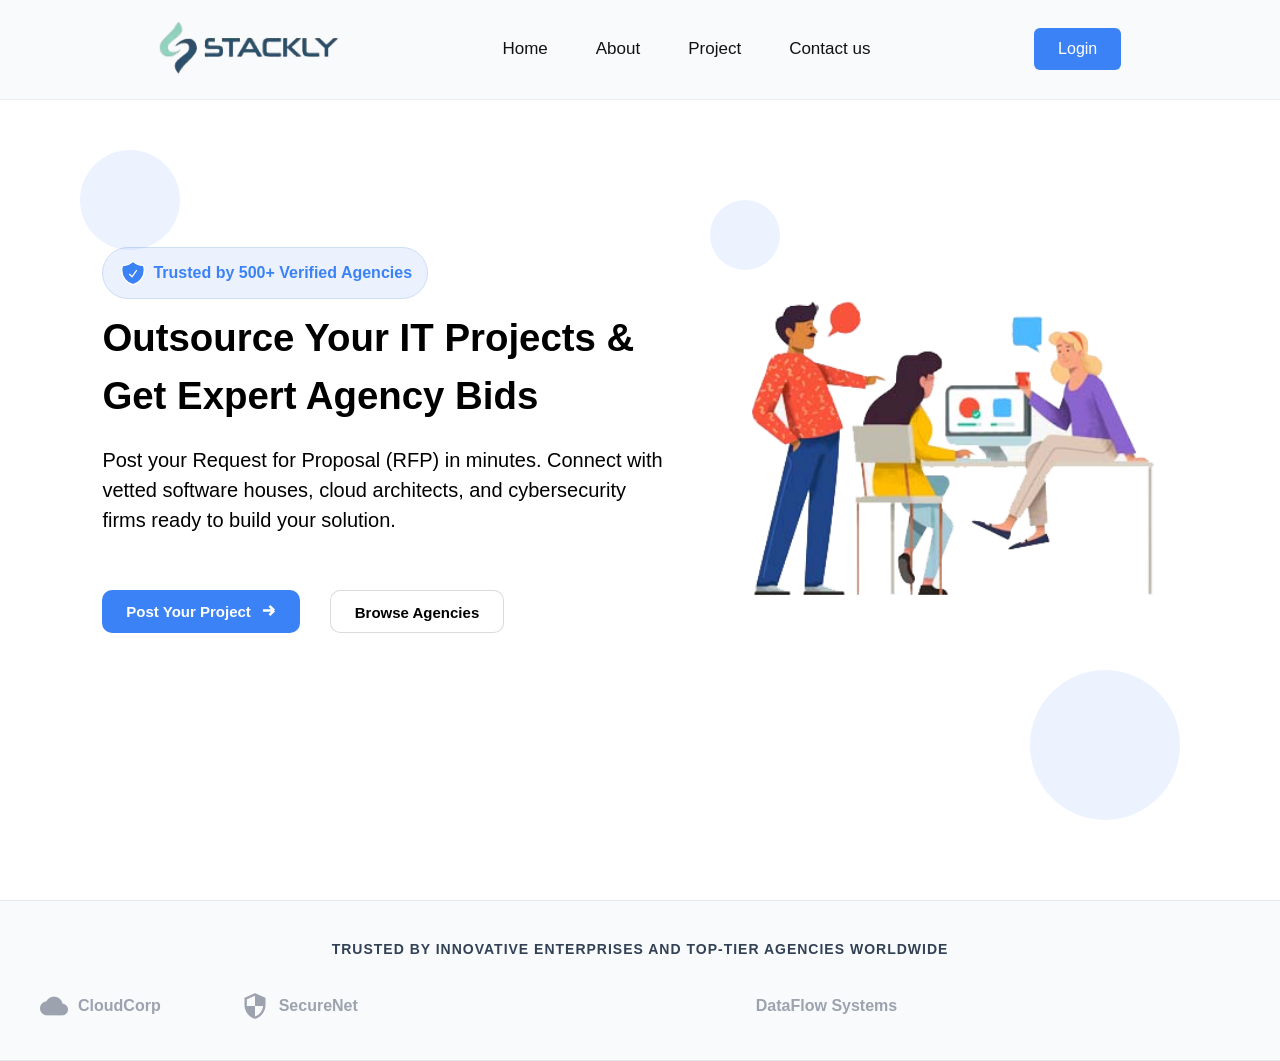
==== index.html @ 044cae1f "marquee-section animtion done" ====
<!DOCTYPE html>
<html lang="en">

<head>
    <meta charset="UTF-8">
    <meta name="viewport" content="width=device-width, initial-scale=1.0">
    <title>Stackly IT Solutions</title>
    <link rel="stylesheet" href="style.css">
    <link rel="icon" href="src/icon.png">
    <link href="https://fonts.googleapis.com/icon?family=Material+Icons" rel="stylesheet">
</head>

<body>

    <!-- Navagation -->

    <nav id="Navigation">

        <a href="#home-page"><img src="src/logo.webp" alt="Company logo"></a>



        <div class="menu-toggle" onclick="toggleMenu()">
            ☰
        </div>

        <div class="menus">
            <a href="#home-page" class="menu">Home</a>
            <a href="#about-page" class="menu">About</a>
            <a href="#services-page" class="menu">Project</a>
            <a href="#contact" class="menu">Contact us</a>
        </div>

        <div class="loginbtn">
            <a href="login.html">Login</a>
        </div>

    </nav>

    <!-- Home Page -->

    <div id="home-page">


        <div class="home-text">

            <div class="button1">
                <svg xmlns="http://www.w3.org/2000/svg" fill="none" viewBox="0 0 24 24" strokeWidth={1.5}
                    stroke="currentColor" className="size-6">
                    <path strokeLinecap="round" strokeLinejoin="round"
                        d="M9 12.75 11.25 15 15 9.75m-3-7.036A11.959 11.959 0 0 1 3.598 6 11.99 11.99 0 0 0 3 9.749c0 5.592 3.824 10.29 9 11.623 5.176-1.332 9-6.03 9-11.622 0-1.31-.21-2.571-.598-3.751h-.152c-3.196 0-6.1-1.248-8.25-3.285Z" />
                </svg>

                <h4>Trusted by 500+ Verified Agencies</h4>
            </div>

            <h1>Outsource Your IT Projects & Get Expert Agency Bids</h1>
            <p>Post your Request for Proposal (RFP) in minutes. Connect with vetted software houses, cloud architects,
                and cybersecurity firms ready to build your solution.</p>

            <div class="buttons">
                <a href="404.html">
                    <button>Post Your Project

                        <svg xmlns="http://www.w3.org/2000/svg" fill="none" viewBox="0 0 24 24" strokeWidth={1.5}
                            stroke="currentColor" className="size-6">
                            <path strokeLinecap="round" strokeLinejoin="round"
                                d="M13.5 4.5 21 12m0 0-7.5 7.5M21 12H3" />
                        </svg>
                    </button>

                </a>


                <a href="404.html"><button>Browse Agencies</button></a>
            </div>
        </div>

        <div class="home-img">
            <img src="./src/homepng.png" alt="home page image">

        </div>

    </div>


    <div class="circle c1"></div>
    <div class="circle c2"></div>
    <div class="circle c3"></div>

    </div>
    
    <section class="marquee-section">
        <div class="marquee-header">
            <p>Trusted by innovative enterprises and top-tier agencies worldwide</p>
        </div>

        <div class="marquee-container" data-aos="fade-up">
            <div class="marquee-track">

                <div class="marquee-item">
                    <span class="material-icons">cloud</span> CloudCorp
                </div>
                <div class="marquee-item">
                    <span class="material-icons">security</span> SecureNet
                </div>
                <div class="marquee-item">
                    <span class="material-icons">data_object</span> DataFlow Systems
                </div>
                <div class="marquee-item">
                    <span class="material-icons">architecture</span> ArchTech
                </div>
                <div class="marquee-item">
                    <span class="material-icons">memory</span> LogicWorks
                </div>
                <div class="marquee-item">
                    <span class="material-icons">language</span> GlobalWeb
                </div>

                <div class="marquee-item">
                    <span class="material-icons">cloud</span> CloudCorp
                </div>
                <div class="marquee-item">
                    <span class="material-icons">security</span> SecureNet
                </div>
                <div class="marquee-item">
                    <span class="material-icons">data_object</span> DataFlow Systems
                </div>
                <div class="marquee-item">
                    <span class="material-icons">architecture</span> ArchTech
                </div>
                <div class="marquee-item">
                    <span class="material-icons">memory</span> LogicWorks
                </div>
                <div class="marquee-item">
                    <span class="material-icons">language</span> GlobalWeb
                </div>

                <div class="marquee-item">
                    <span class="material-icons">cloud</span> CloudCorp
                </div>
                <div class="marquee-item">
                    <span class="material-icons">security</span> SecureNet
                </div>
                <div class="marquee-item">
                    <span class="material-icons">data_object</span> DataFlow Systems
                </div>
                <div class="marquee-item">
                    <span class="material-icons">architecture</span> ArchTech
                </div>
                <div class="marquee-item">
                    <span class="material-icons">memory</span> LogicWorks
                </div>
                <div class="marquee-item">
                    <span class="material-icons">language</span> GlobalWeb
                </div>


            </div>
        </div>
    </section>


    <!-- <div id="about-page">

        <div class="about-text">
            <h1>More then <span>35+ </span>years we provides <span>IT Soluction</span> </h1>
            <p>Far far away, behind the word mountains, far from the countries Vokalia and Consonatia</p>
        </div>

        <div id="about-main">
            <div class="abt-features">
                <svg xmlns="http://www.w3.org/2000/svg" viewBox="0 0 640 640">
                    <path
                        d="M380.8 96C372.7 110.1 368 126.5 368 144L368 160L96 160L96 384L368 384L368 448L96 448C60.7 448 32 419.3 32 384L32 160C32 124.7 60.7 96 96 96L380.8 96zM368 496C368 513.5 372.7 529.9 380.8 544L152 544C138.7 544 128 533.3 128 520C128 506.7 138.7 496 152 496L368 496zM464 96L560 96C586.5 96 608 117.5 608 144L608 496C608 522.5 586.5 544 560 544L464 544C437.5 544 416 522.5 416 496L416 144C416 117.5 437.5 96 464 96zM488 160C474.7 160 464 170.7 464 184C464 197.3 474.7 208 488 208L536 208C549.3 208 560 197.3 560 184C560 170.7 549.3 160 536 160L488 160zM488 256C474.7 256 464 266.7 464 280C464 293.3 474.7 304 488 304L536 304C549.3 304 560 293.3 560 280C560 266.7 549.3 256 536 256L488 256zM544 400C544 382.3 529.7 368 512 368C494.3 368 480 382.3 480 400C480 417.7 494.3 432 512 432C529.7 432 544 417.7 544 400z" />
                </svg>
                <h2>Web Development</h2>
                <p>Far far away, behind the word mountains, far from the countries voklia and Consonatia</p>
            </div>

            <div class="about-img">
                <img src="src/about-img.webp" alt="about img">
            </div>

            <div class="abt-features">
                <svg xmlns="http://www.w3.org/2000/svg" viewBox="0 0 640 640">
                    <path
                        d="M64 128C64 92.7 92.7 64 128 64L384 64C419.3 64 448 92.7 448 128L448 249.3C401.1 268.3 368 314.3 368 368L368 392.4C348.4 410 336 435.5 336 463.9L336 559.9C336 565.4 336.5 570.8 337.3 576L128 576C92.7 576 64 547.3 64 512L64 128zM208 448L208 528L288 528L288 463.9C288 450.2 289.9 436.9 293.5 424.3C287.8 419.1 280.3 416 272 416L240 416C222.3 416 208 430.3 208 448zM339 288.3C338 288.1 337 288 336 288L304 288C295.2 288 288 295.2 288 304L288 336C288 344.8 295.2 352 304 352L320.7 352C322.8 329.2 329.1 307.7 339 288.3zM176 160C167.2 160 160 167.2 160 176L160 208C160 216.8 167.2 224 176 224L208 224C216.8 224 224 216.8 224 208L224 176C224 167.2 216.8 160 208 160L176 160zM288 176L288 208C288 216.8 295.2 224 304 224L336 224C344.8 224 352 216.8 352 208L352 176C352 167.2 344.8 160 336 160L304 160C295.2 160 288 167.2 288 176zM176 288C167.2 288 160 295.2 160 304L160 336C160 344.8 167.2 352 176 352L208 352C216.8 352 224 344.8 224 336L224 304C224 295.2 216.8 288 208 288L176 288zM528 368.1C528 350.4 513.7 336.1 496 336.1C478.3 336.1 464 350.4 464 368.1L464 416L528 416L528 368.1zM384 464C384 443.1 397.4 425.3 416 418.7L416 368.1C416 323.9 451.8 288.1 496 288.1C540.2 288.1 576 323.9 576 368.1L576 418.7C594.6 425.3 608 443.1 608 464L608 560C608 586.5 586.5 608 560 608L432 608C405.5 608 384 586.5 384 560L384 464z" />
                </svg>
                <h2>Server Security</h2>
                <p>Far far away, behind the word mountains, far from the countries voklia and Consonatia</p>
            </div>

        </div>

    </div>



    <div id="about2">

        <div class="consult-image">
            <img src="src/services-img.webp" alt="Business Team">
        </div>

        <div class="consult-content">

            <h1>Consult us here in <br><span>ITSolution</span></h1>

            <p>Far far away, behind the word mountains, far from thecountries Vokalia and Consonantia</p>

            <div class="stats">

                <div class="box">
                    <h2>750</h2>
                    <p>Project Complete</p>
                </div>

                <div class="box">
                    <h2>568</h2>
                    <p>Happy Clients</p>
                </div>

                <div class="box">
                    <h2>478</h2>
                    <p>Business Partners</p>
                </div>

                <div class="box">
                    <h2>780</h2>
                    <p>IT Consultant</p>
                </div>

            </div>

        </div>

    </div>



    <div id="services-page">
        <h1>Our Exclusive <span>IT Solution</span> Services</h1>

        <div class="service-box">
            <div class="box2">
                <svg xmlns="http://www.w3.org/2000/svg" viewBox="0 0 640 640">
                    <path
                        d="M128 96C92.7 96 64 124.7 64 160L64 416C64 451.3 92.7 480 128 480L272 480L256 528L184 528C170.7 528 160 538.7 160 552C160 565.3 170.7 576 184 576L456 576C469.3 576 480 565.3 480 552C480 538.7 469.3 528 456 528L384 528L368 480L512 480C547.3 480 576 451.3 576 416L576 160C576 124.7 547.3 96 512 96L128 96zM160 160L480 160C497.7 160 512 174.3 512 192L512 352C512 369.7 497.7 384 480 384L160 384C142.3 384 128 369.7 128 352L128 192C128 174.3 142.3 160 160 160z" />
                </svg>
                <h2>Web Development</h2>
                <p>A small river named Duden Flows by their place and Suplies</p>
            </div>

            <div class="box2">
                <svg xmlns="http://www.w3.org/2000/svg" viewBox="0 0 640 640">
                    <path
                        d="M544 269.8C529.2 279.6 512.2 287.5 494.5 293.8C447.5 310.6 385.8 320 320 320C254.2 320 192.4 310.5 145.5 293.8C127.9 287.5 110.8 279.6 96 269.8L96 352C96 396.2 196.3 432 320 432C443.7 432 544 396.2 544 352L544 269.8zM544 192L544 144C544 99.8 443.7 64 320 64C196.3 64 96 99.8 96 144L96 192C96 236.2 196.3 272 320 272C443.7 272 544 236.2 544 192zM494.5 453.8C447.6 470.5 385.9 480 320 480C254.1 480 192.4 470.5 145.5 453.8C127.9 447.5 110.8 439.6 96 429.8L96 496C96 540.2 196.3 576 320 576C443.7 576 544 540.2 544 496L544 429.8C529.2 439.6 512.2 447.5 494.5 453.8z" />
                </svg>
                <h2>Database Analysis</h2>
                <p>A small river named Duden Flows by their place and Suplies</p>
            </div>

            <div class="box2">
                <svg xmlns="http://www.w3.org/2000/svg" viewBox="0 0 640 640">
                    <path
                        d="M128 64C92.7 64 64 92.7 64 128L64 512C64 547.3 92.7 576 128 576L329.2 576C316.7 561.3 306 545.2 297.4 528L207.9 528L207.9 448C207.9 430.3 222.2 416 239.9 416L271.9 416L271.9 389.3C271.9 371.2 278 354.1 288.5 340.5C288.1 339.1 287.9 337.6 287.9 336L287.9 304C287.9 295.2 295.1 288 303.9 288L335.9 288C344.7 288 351.9 295.2 351.9 304L351.9 305L438.6 276.1C441.7 275.1 444.8 274.3 447.9 273.6L448 128C448 92.7 419.3 64 384 64L128 64zM160 176C160 167.2 167.2 160 176 160L208 160C216.8 160 224 167.2 224 176L224 208C224 216.8 216.8 224 208 224L176 224C167.2 224 160 216.8 160 208L160 176zM304 160L336 160C344.8 160 352 167.2 352 176L352 208C352 216.8 344.8 224 336 224L304 224C295.2 224 288 216.8 288 208L288 176C288 167.2 295.2 160 304 160zM160 304C160 295.2 167.2 288 176 288L208 288C216.8 288 224 295.2 224 304L224 336C224 344.8 216.8 352 208 352L176 352C167.2 352 160 344.8 160 336L160 304zM477.3 552.5L464 558.8L464 370.7L560 402.7L560 422.3C560 478.1 527.8 528.8 477.3 552.6zM453.9 323.5L341.9 360.8C328.8 365.2 320 377.4 320 391.2L320 422.3C320 496.7 363 564.4 430.2 596L448.7 604.7C453.5 606.9 458.7 608.1 463.9 608.1C469.1 608.1 474.4 606.9 479.1 604.7L497.6 596C565 564.3 608 496.6 608 422.2L608 391.1C608 377.3 599.2 365.1 586.1 360.7L474.1 323.4C467.5 321.2 460.4 321.2 453.9 323.4z" />
                </svg>
                <h2>Server Security</h2>
                <p>A small river named Duden Flows by their place and Suplies</p>
            </div>

            <div class="box2">
                <svg xmlns="http://www.w3.org/2000/svg" viewBox="0 0 640 640">
                    <path
                        d="M142 159.8C142 106.9 184.9 64 237.8 64L402.2 64C455.1 64 498 106.9 498 159.8C498 193.3 480.8 222.8 454.8 239.9C480.8 257 498 286.5 498 320C498 372.9 455.1 415.8 402.2 415.8L400.1 415.8C375.3 415.8 352.7 406.4 335.7 390.9L335.7 479.2C335.7 532.8 291.7 576 238.3 576C185.5 576 142 533.2 142 480.2C142 446.7 159.2 417.2 185.2 400.1C159.2 383 142 353.5 142 320C142 286.5 159.2 257 185.2 239.9C159.2 222.8 142 193.3 142 159.8zM304.3 255.6L237.8 255.6C202.2 255.6 173.4 284.4 173.4 320C173.4 355.4 202 384.2 237.4 384.4L304.3 384.4L304.3 255.6zM335.7 320C335.7 355.6 364.5 384.4 400.1 384.4L402.2 384.4C437.8 384.4 466.6 355.6 466.6 320C466.6 284.4 437.8 255.6 402.2 255.6L400.1 255.6C364.5 255.6 335.7 284.4 335.7 320zM237.8 415.8L237.4 415.8C202 416 173.4 444.8 173.4 480.2C173.4 515.6 202.6 544.6 238.3 544.6C274.6 544.6 304.3 515.2 304.3 479.1L304.3 415.7L237.8 415.7zM237.8 95.4C202.2 95.4 173.4 124.2 173.4 159.8C173.4 195.4 202.2 224.2 237.8 224.2L304.3 224.2L304.3 95.4L237.8 95.4zM335.7 224.2L402.2 224.2C437.8 224.2 466.6 195.4 466.6 159.8C466.6 124.2 437.8 95.4 402.2 95.4L335.7 95.4L335.7 224.2z" />
                </svg>
                <h2>UX/UI Startegy</h2>
                <p>A small river named Duden Flows by their place and Suplies</p>
            </div>

            <div class="box2">
                <svg xmlns="http://www.w3.org/2000/svg"
                    viewBox="0 0 640 640">
                        d="M566.3 223.7L332.3 67.7C324.3 62.8 315.8 62.7 307.7 67.7L73.7 223.7C67.7 227.7 64 234.8 64 242L64 398C64 405.1 67.7 412.3 73.7 416.3L307.7 572.3C315.7 577.2 324.2 577.3 332.3 572.3L566.3 416.3C572.3 412.3 576 405.2 576 398L576 242C576 234.9 572.3 227.7 566.3 223.7zM342 127.1L514.3 242L437.4 293.4L342 229.7L342 127.1zM298 127.1L298 229.7L202.6 293.4L125.7 242L298 127.1zM108 283.1L163.1 320L108 356.8L108 283.1zM298 512.8L125.7 398L202.6 346.6L298 410.3L298 512.8zM320 372L242.3 320L320 268L397.7 320L320 372zM342 512.9L342 410.3L437.4 346.6L514.3 398L342 512.9zM532 356.9L476.9 320L532 283.1L532 356.8z" />
                </svg>
                <h2>App Development</h2>
                <p>A small river named Duden Flows by their place and Suplies</p>
            </div>

            <div class="box2">
                <svg xmlns="http://www.w3.org/2000/svg"
                    viewBox="0 0 640 640">
                    <path
                        d="M112 256C112 167.6 183.6 96 272 96C319.1 96 361.4 116.4 390.7 148.7C401.3 145.6 412.5 144 424 144C490.3 144 544 197.7 544 264C544 277.2 541.9 289.9 537.9 301.8C579.5 322.9 608 366.1 608 416C608 486.7 550.7 544 480 544L176 544C96.5 544 32 479.5 32 400C32 343.2 64.9 294.1 112.7 270.6C112.3 265.8 112 260.9 112 256zM272 144C210.1 144 160 194.1 160 256C160 264.4 160.9 272.6 162.7 280.5C165.4 292.6 158.4 304.8 146.6 308.6C107.9 321 80 357.3 80 400C80 453 123 496 176 496L480 496C524.2 496 560 460.2 560 416C560 378.6 534.3 347.1 499.5 338.4C492 336.5 485.9 331.2 483 324.1C480.1 317 480.9 308.9 485 302.4C492 291.3 496 278.2 496 264.1C496 224.3 463.8 192.1 424 192.1C412.9 192.1 402.5 194.6 393.2 199C382.7 204 370.1 200.7 363.4 191.2C343.1 162.6 309.7 144.1 272.1 144.1z" />
                </svg>
                <h2>Cloud Computing</h2>
                <p>A small river named Duden Flows by their place and Suplies</p>
            </div>

            <div class="box2">
                <svg xmlns="http://www.w3.org/2000/svg"
                    viewBox="0 0 640 640">                    <path
                        d="M546.1 96L92.7 96C69.8 96 64 101.9 64 124.9L64 515.1C64 538.4 69.8 544 92.7 544L546.1 544C570.5 544 576 538.8 576 514.3L576 126.2C576 101.6 570.6 96 546.1 96zM242.4 284.3C214.9 264.1 170.3 275.6 158.2 307.7C153.9 318.8 148.9 317.2 140.7 316C131 314.5 123.5 312.8 118.2 310.5C89.4 299.1 126.8 255.2 143.1 246.2C184.2 224.8 226.5 224 268.4 241.4C309.3 258.2 302.9 300.6 302.9 369.9C305.6 395.7 298.6 428.2 312.2 458.7C314.1 463.1 312.6 466.6 309.5 469.4C301.1 476.1 270.2 471.6 262.9 462C261 459.8 261.1 458.4 259 455.8C255.4 451.9 251.7 453.6 247.1 456.8C189.7 493.2 106.8 478.2 100.1 413.5C97 384.2 112.5 356.4 139.7 342.5C177.9 323 251.9 330.7 253.7 311.6C254.8 301.4 251.8 291.5 242.4 284.3zM529.1 506.3C529.1 521.4 518 516.2 511.3 516.2L116.4 516.2C109 516.2 98.2 521 98.6 505.5C99 491.6 109.1 496.4 115.7 496.4C248 496 380.2 496 512.5 496.4C519.3 496.4 529.1 492 529.1 506.3zM532.9 165.8L532.9 456.8C532.9 462.5 532.2 470.7 524.8 470.7C512.4 470.3 497.3 477.8 488.7 465.1C482.9 456.4 480.9 461.1 476.3 463.9C422.9 493.6 348.2 471 331.9 378.7C325.8 345.3 331.2 311.6 347.6 278.7C359.4 254.8 404.5 202.6 483.7 248.2L483.7 177.2C483.7 151 483.6 151 509.7 151C512.8 151 516.3 151.4 519.4 151C529.5 150.2 533 155.4 533 165.3C532.9 165.5 532.9 165.6 532.9 165.8zM481.4 398.1C461.9 445.7 408.5 441.4 391.4 403.3C376.3 370 375.9 335.1 391.8 301.8C408.1 267.7 451.5 266.1 473.3 297C493.9 325.8 488.2 381.6 481.4 398.1zM186.6 433.4C179.1 432.1 153.6 430.1 152.9 405.6C152.5 391.7 160.7 382.6 172.7 379.8C197.1 373.9 222 369.9 246.4 365.1C255.3 363.1 253.8 369.5 254.2 374.6C255.6 407.6 228.1 433.8 186.6 433.4z" />
                </svg>
                <h2>Digital Marketing</h2>
                <p>A small river named Duden Flows by their place and Suplies</p>
            </div>

            <div class="box2">
                <svg xmlns="http://www.w3.org/2000/svg"
                    viewBox="0 0 640 640">                    <path
                        d="M96 96L96 544L544 544L544 96L96 96zM412.5 421.2L320 509.9L227.5 421.2L292 237.2L227.5 150.6L412.4 150.6L348 237.2L412.5 421.2z" />
                </svg>
                <h2>IT Support</h2>
                <p>A small river named Duden Flows by their place and Suplies</p>
            </div>

        </div>
    </div>


    <div id="blog">

        <h1 class="blog-head">Recent <span>Blog</span> </h1>

        <div class="blog-boxes">

            <div class="box3">
                <img src="src/blog-img1.webp" alt="blog img">
                <h3>Planing for a Safe Return to the Worlplace IT solutions</h3>
                <p>Lorem ipsum dolor sit amet consectetur adipisicing elit. Omnis eos rerum repellat fugit, asperiores
                    ratione delectus provident placeat consequuntur soluta.</p>
                <button onclick="openPage()">Read More</button>
            </div>

            <div class="box3">
                <img src="src/blog-img2.webp" alt="blog img">
                <h3>Planing for a Safe Return to the Worlplace IT solutions</h3>
                <p>Lorem ipsum dolor sit amet consectetur adipisicing elit. Omnis eos rerum repellat fugit, asperiores
                    ratione delectus provident placeat consequuntur soluta.</p>
                <button onclick="openPage()">Read More</button>
            </div>

            <div class="box3">
                <img src="src/blog-img3.webp" alt="blog img">
                <h3>Planing for a Safe Return to the Worlplace IT solutions</h3>
                <p>Lorem ipsum dolor sit amet consectetur adipisicing elit. Omnis eos rerum repellat fugit, asperiores
                    ratione delectus provident placeat consequuntur soluta.</p>
                <button onclick="openPage()">Read More</button>
            </div>

        </div>
    </div>


    <div id="contact">


        <div class="box5">
            <h1> <span>Contact</span> us</h1>

            <form>
                <input type="text" placeholder="Enter Your Name" class="form1">

                <input type="email" placeholder="Enter Your Email" class="form2">

                <select name="language" id="select-language" required>
                    <option value="" disabled selected>Select Services</option>
                    <option value="Web Development">Web Development</option>
                    <option value="Database Analyst">Database Analyst</option>
                    <option value="Server Security"> Server Security</option>
                    <option value="UI/UX Strategy">UI/UX Strategy</option>
                    <option value="branding">Branding</option>
                    <option value="Application">Application</option>

                </select>


                <textarea name="feedback" placeholder="Enter Your Feedback" class="form4"></textarea>


                <button type="button" class="conbutton">Send Message</button>
            </form>
        </div>
    </div> -->


    <!-- <footer id="footer">

        <div class="footer-container">


            <div class="sec1">
                <img src="src/logo.webp" alt="logo">

                <p>Far far away, behind the word
                    Mountains, far from the countries Vokalia and Consonantia,
                    there live the blind texts
                </p>

                <div class="icons">
                    <a href="404.html" class="footilink">

                        <svg class="fsvg" aria-hidden="true" xmlns="http://www.w3.org/2000/svg" width="24" height="24"
                            fill="currentColor" viewBox="0 0 24 24">
                            <path fill-rule="evenodd"
                                d="M22 5.892a8.178 8.178 0 0 1-2.355.635 4.074 4.074 0 0 0 1.8-2.235 8.343 8.343 0 0 1-2.605.981A4.13 4.13 0 0 0 15.85 4a4.068 4.068 0 0 0-4.1 4.038c0 .31.035.618.105.919A11.705 11.705 0 0 1 3.4 4.734a4.006 4.006 0 0 0 1.268 5.392 4.165 4.165 0 0 1-1.859-.5v.05A4.057 4.057 0 0 0 6.1 13.635a4.192 4.192 0 0 1-1.856.07 4.108 4.108 0 0 0 3.831 2.807A8.36 8.36 0 0 1 2 18.184 11.732 11.732 0 0 0 8.291 20 11.502 11.502 0 0 0 19.964 8.5c0-.177 0-.349-.012-.523A8.143 8.143 0 0 0 22 5.892Z"
                                clip-rule="evenodd" />
                        </svg>


                        <svg class="fsvg" aria-hidden="true" xmlns="http://www.w3.org/2000/svg" width="24" height="24"
                            fill="none" viewBox="0 0 24 24">
                            <path fill="currentColor" fill-rule="evenodd"
                                d="M12 4a8 8 0 0 0-6.895 12.06l.569.718-.697 2.359 2.32-.648.379.243A8 8 0 1 0 12 4ZM2 12C2 6.477 6.477 2 12 2s10 4.477 10 10-4.477 10-10 10a9.96 9.96 0 0 1-5.016-1.347l-4.948 1.382 1.426-4.829-.006-.007-.033-.055A9.958 9.958 0 0 1 2 12Z"
                                clip-rule="evenodd" />
                            <path fill="currentColor"
                                d="M16.735 13.492c-.038-.018-1.497-.736-1.756-.83a1.008 1.008 0 0 0-.34-.075c-.196 0-.362.098-.49.291-.146.217-.587.732-.723.886-.018.02-.042.045-.057.045-.013 0-.239-.093-.307-.123-1.564-.68-2.751-2.313-2.914-2.589-.023-.04-.024-.057-.024-.057.005-.021.058-.074.085-.101.08-.079.166-.182.249-.283l.117-.14c.121-.14.175-.25.237-.375l.033-.066a.68.68 0 0 0-.02-.64c-.034-.069-.65-1.555-.715-1.711-.158-.377-.366-.552-.655-.552-.027 0 0 0-.112.005-.137.005-.883.104-1.213.311-.35.22-.94.924-.94 2.16 0 1.112.705 2.162 1.008 2.561l.041.06c1.161 1.695 2.608 2.951 4.074 3.537 1.412.564 2.081.63 2.461.63.16 0 .288-.013.4-.024l.072-.007c.488-.043 1.56-.599 1.804-1.276.192-.534.243-1.117.115-1.329-.088-.144-.239-.216-.43-.308Z" />
                        </svg>

                        <svg class="fsvg" aria-hidden="true" xmlns="http://www.w3.org/2000/svg" width="24" height="24"
                            fill="none" viewBox="0 0 24 24">
                            <path fill="currentColor" fill-rule="evenodd"
                                d="M3 8a5 5 0 0 1 5-5h8a5 5 0 0 1 5 5v8a5 5 0 0 1-5 5H8a5 5 0 0 1-5-5V8Zm5-3a3 3 0 0 0-3 3v8a3 3 0 0 0 3 3h8a3 3 0 0 0 3-3V8a3 3 0 0 0-3-3H8Zm7.597 2.214a1 1 0 0 1 1-1h.01a1 1 0 1 1 0 2h-.01a1 1 0 0 1-1-1ZM12 9a3 3 0 1 0 0 6 3 3 0 0 0 0-6Zm-5 3a5 5 0 1 1 10 0 5 5 0 0 1-10 0Z"
                                clip-rule="evenodd" />
                        </svg>

                        <svg class="fsvg" aria-hidden="true" xmlns="http://www.w3.org/2000/svg" width="24" height="24"
                            fill="currentColor" viewBox="0 0 24 24">
                            <path fill-rule="evenodd"
                                d="M13.135 6H15V3h-1.865a4.147 4.147 0 0 0-4.142 4.142V9H7v3h2v9.938h3V12h2.021l.592-3H12V6.591A.6.6 0 0 1 12.592 6h.543Z"
                                clip-rule="evenodd" />
                        </svg>

                    </a>

                </div>

            </div>

            <div class="sec1">
                <h2>Explore</h2>
                <ul>
                    <li><a href="#">About</a></li>
                    <li><a href="#">Contact</a></li>
                    <li><a href="#">What We Do</a></li>
                    <li><a href="#">Plans & Pricing</a></li>
                    <li><a href="#">Refund Policy</a></li>
                    <li><a href="#">Call Us</a></li>
                </ul>
            </div>

            <div class="sec1">
                <h2>Legal</h2>
                <ul>
                    <li><a href="#">Join Us</a></li>
                    <li><a href="#">Blog</a></li>
                    <li><a href="#">Privacy & Policy</a></li>
                    <li><a href="#">Terms & Conditions</a></li>
                    <li><a href="#">Careers</a></li>
                    <li><a href="#">Contact</a></li>
                </ul>
            </div>

            <div class="sec1">
                <h2>Have a Questions?</h2>

                <div class="contact-item">
                    📍 203 Fake St. Mountain View, San Francisco, California, USA
                </div>

                <div class="contact-item">
                    📞 +2 392 3929 210
                </div>

                <div class="contact-item">
                    ✉ info@yourdomain.com
                </div>
            </div>

        </div>


        <div class="bottom-text">
            Copyright ©2026 All rights reserved | This template is made with ♥ by stackly
        </div>



    </footer> -->




    <script src="script.js"></script>
</body>

</html>
---- style.css ----
* {
    margin: 0;
    padding: 0;
    box-sizing: border-box;
}

html {
    scroll-behavior: smooth;
}

body {
    overflow-x: hidden;
    font-family: Arial, Helvetica, sans-serif;
    background: #fff;
}

#Navigation {

    width: 100%;
    margin: auto;
    padding: 18px 25px;
    background: #ffffff;
    display: flex;
    align-items: center;
    justify-content: space-evenly;
    gap: 20px;
    position: fixed;
    background: #F9FAFB;
    border-bottom: 1px solid rgba(128, 128, 128, 0.123);
    overflow-x: hidden;
    z-index: 1000;
}

#Navigation img {
    width: 180px;
    max-width: 100%;
    transition: 0.5s;
}

#Navigation img:hover {
    transform: translateY(-4px);
}


.menus {
    display: flex;
    align-items: center;
    gap: 28px;
    
}

.menus a{
    text-decoration: none;
    color: #111;
    font-size: 17px;
    padding: 10px;
    transition: 0.5s;
    
}

.menus a:hover{
    color: white !important;
    background: #3B82F6 !important;
    border-radius: 20px !important;
}

.loginbtn{
    display: flex;
}

.loginbtn a {
    text-decoration: none;
    padding: 12px 24px;
    background: #3B82F6;
    color: #fff;
    border-radius: 6px;
    display: inline-block;
}

.loginbtn a:hover{
    background-color: #3b83f6da;
    transform: translatey(-2px);
    box-shadow: 1px 5px 10px #3b83f656;
}


.menu-toggle {
    display: none;
    font-size: 30px;
    cursor: pointer;
    color: #111;
}




@media(max-width:992px) {

    #Navigation {
        padding: 16px 20px;
    }

    #Navigation img {
        width: 160px;
    }

    .menus {
        gap: 18px;
    }

    .menus a {
        font-size: 16px;
    }

}

@media(max-width:768px) {

    #Navigation {
        height:auto;
        overflow:visible;
        flex-wrap: nowrap;
        padding: 14px 16px;
        gap: 12px;
        align-items: center;
    }

    #Navigation img {
        width: 130px;
    }

    #Navigation img {
        order: 1        ;
    }

    #Navigation div:last-child {
        order: 2;
        width: auto;
        margin-top: 0;
        margin-left: auto;
    }

    #Navigation div:last-child a {
        padding: 10px 18px;
        font-size: 15px;
        white-space: nowrap;
    }


    .menu-toggle {
        display: block;
        order: 3;
        margin-left: 10px;
        font-size: 28px;
       
}

 .menus {
        display: none;
        position: absolute;
        top: 80px;
        left: 0;
        width: 100%;
        flex-direction: column;
        background: #fff;
        padding: 20px 0;
        text-align: center;
        border-radius: 10px;
        box-shadow: 0 10px 20px rgba(0, 0, 0, .08);
    }

    .menus.show {
        display: flex;
    } 
    }


@media(max-width:480px) {

    #Navigation {
        width: 100%;
        padding: 14px 16px;
    }

    #Navigation img {
        width: 130px;
    }

    .menu-toggle {
        font-size: 28px;
    }

    .menus a {
        font-size: 15px;
    }

    #Navigation div:last-child a {
        width: 100%;
        max-width: 220px;
    }

}

/* ===========home page================ */

#home-page {

    width: 100%;
    min-height: 100vh;
    display: flex;
    justify-content: space-between;
    align-items: center;
    gap: 40px;
    padding: 80px 8%;
    flex-wrap: wrap;
}

.home-text {
    flex: 1 1 500px;
    flex-wrap: nowrap;
    gap: 30px;
    padding-bottom: 20px;
    
}

.button1{
    display: flex;
    align-items: center;
    gap: 5px;
    color: #3B82F6;
    border: 1px solid #ceddf8;
    padding: 10px 15px;
    border-radius: 30px;
    width: fit-content;
    background: #ECF2FD;
    margin-bottom: 10px;
}

.button1 svg{
    width: clamp(20px,2.5vw,30px);
    fill: #3B82F6;
    color: white;
}
.button1 h4{
    font-size: clamp(10px,1.3vw,16px);
}

.home-text h1 {
    font-size: clamp(25px, 3vw, 45px);
    line-height: 1.5;
    
    margin-bottom: 20px;
   
}

.home-text p {
    font-size: clamp(15px, 1.7vw, 20px);
    margin-bottom: 55px;
    line-height: 1.5;
}


.home-img {
    flex: 1 1 400px;
    text-align: center;
}

.home-img img {
    width: 100%;
    max-width: clamp(300px, 40vw, 500px);
    height: auto;
}

.buttons{
    display: flex;
    gap: 30px;
}

.buttons button{
    background: none;
    border: none;
}

.buttons a:nth-child(1) button{
    display: flex;
    justify-content: center;
    gap: 10px;
    color: white;
    font-weight: bold;
    padding: 2px 15px;
    font-size: clamp(10px,1.3vw,15px);
}

.buttons a:nth-child(2) button{
    color: rgb(0, 0, 0);
    font-weight: bold;
     padding: 2px 15px;
     font-size: clamp(10px,1.3vw,15px);
}


 .buttons a:nth-child(1) svg{
        width: 15px;
        color: white; 
        stroke-width:4px; 
         
    }



 .buttons a:nth-child(1){
        background-color: #3B82F6;
        padding: clamp(5px,0.7vw,10px);
        border-radius: 10px;
        font-size: clamp(14px, 1.7vw, 20px);
          text-decoration: none;
          display: flex;
          justify-content: center;
          align-items: center;
    } 

.buttons a:nth-child(2){
        background-color: white;
        color: black;
        border: 1px solid rgba(128, 128, 128, 0.281);
        padding: clamp(5px,0.7vw,10px);
        border-radius: 10px;
        font-size: clamp(14px, 1.7vw, 20px);
    }


    
 .buttons a:nth-child(1):hover{
    background-color: #3b83f6da;
    transform: translatey(-2px);
    box-shadow: 1px 5px 10px #3b83f656;
 }

  .buttons a:nth-child(2):hover{
    transform: translatey(-2px);
    box-shadow: 1px 5px 10px #3b83f656;
    border-color: #3B82F6;
 }


 /* circles */
.circle{
    position:absolute;
    border-radius:50%;
    background:rgba(59, 131, 246, 0.096);
    animation:float 6s ease-in-out infinite;
    
}

.c1{
    width:100px;
    height:100px;
    top:150px;
    left:80px;
    
}

.c2{
    width:70px;
    height:70px;
    top:200px;
    right:500px;
    animation-delay:2s;
}

.c3{
    width:150px;
    height:150px;
    bottom:80px;
    right :100px;
    animation-delay:4s;
}


@keyframes float{
    0%{transform:translateY(0);}
    50%{transform:translateY(-25px);}
    100%{transform:translateY(0);}
}

@media (max-width:1124px) {
    #home-page {
        justify-content: center;
        padding: 150px 130px;
    }

    .home-text {
        margin: 20px auto;
        text-align: center;
    }

    .button1{
        margin: 20px auto;
        
    }

     .buttons{
        display: flex;
        justify-content: center;
        gap: 10px; 
    }

    
}



@media (max-width:600px) {
    #home-page {
        padding: 75px 65px;
    }

    .home-text {
        margin: 20px auto;
        text-align: center;
    }

     .button1 h4{
        font-size: 12px;
    }

     .button1 svg{
        width: 20px;
    }

     .buttons a:nth-child(1) svg{
        stroke-width:3px; 
         
    }

    .buttons a:nth-child(1) button{
    justify-content: center;
    align-items: center;
}
    
    
}



/* -marquee-section */ 

.marquee-section{
    width:100%;
    padding:40px;
    background:#f8fafc;
    overflow:hidden;
    border-top:1px solid #e5e7eb;
    border-bottom:1px solid #e5e7eb;
    
}


.marquee-header{
    text-align:center;
    margin-bottom:35px;
}

.marquee-header p{
    font-size:clamp(12px,1.3vw,14px);
    font-weight:700;
    letter-spacing:1px;
    text-transform:uppercase;
    color:#334155;
}


.marquee-container{
    width:100%;
    overflow:hidden;
    position:relative;
}


.marquee-track{
    display:flex;
    align-items:center;
    gap:80px;
    width:max-content;
    animation:scrollLeft 25s linear infinite;
}


.marquee-item{
    display:flex;
    align-items:center;
    gap:10px;
    font-weight:700;
    color:#9ca3af;
    white-space:nowrap;
    transition:0.3s;
    cursor:pointer;
}


.marquee-item .material-icons{
    font-size: clamp(19px,2.4vw,28px);
}
.marquee-container:hover .marquee-track{
    animation-play-state: paused;
}


.marquee-item:hover span{
    color:#2563eb;
    transform:scale(1.05);
    
}
.marquee-item:hover{
    color: black;
    transform:scale(1.05);
}


@keyframes scrollLeft{
    0%{
        transform:translateX(0);
    }
    100%{
        transform:translateX(-50%);
    }
}



/* ========================== ABOUT PAGE ========================== */


/* #about-page {
    width: 100%;
    padding: 70px 7%;
}

.about-text {
    text-align: center;
    max-width: 900px;
    margin: auto;
}

.about-text h1 {
    font-size: 56px;
    line-height: 1.3;
    font-weight: bold;
    color: #000;
}

.about-text h1 span {
    color: #2d1df5;
}

.about-text p {
    font-size: 22px;
    color: #111;
    margin-top: 25px;
    line-height: 1.6;
}

#about-main {
    margin-top: 60px;
    display: grid;
    grid-template-columns: 1fr 1.2fr 1fr;
    align-items: center;
    gap: 40px;
}

.abt-features {
    text-align: center;
}

.abt-features svg {
    width: 70px;
    fill: #2d1df5;
    margin-bottom: 20px;
}

.abt-features h2 {
    font-size: 42px;
    font-weight: bold;
    color: #000;
    margin-bottom: 20px;
}

.abt-features p {
    font-size: 24px;
    line-height: 1.7;
    color: #111;
}

.about-img {
    text-align: center;
}

.about-img img {
    width: 100%;
    max-width: 520px;
    height: auto;
}


@media (max-width:992px) {

    .about-text h1 {
        font-size: 42px;
    }

    .about-text p {
        font-size: 18px;
    }

    #about-main {
        grid-template-columns: 1fr;
        gap: 50px;
    }

    .about-img {
        order: 1;
    }

    .abt-features:nth-child(1) {
        order: 2;
    }

    .abt-features:nth-child(3) {
        order: 3;
    }

    .abt-features h2 {
        font-size: 32px;
    }

    .abt-features p {
        font-size: 18px;
    }

    .about-img img {
        max-width: 420px;
    }

}

@media (max-width:768px) {

    #about-page {
        padding: 50px 5%;
    }

    .about-text h1 {
        font-size: 32px;
    }

    .about-text p {
        font-size: 16px;
    }

    .abt-features svg {
        width: 55px;
    }

    .abt-features h2 {
        font-size: 28px;
    }

    .abt-features p {
        font-size: 16px;
    }

    .about-img img {
        max-width: 320px;
    }

}

@media (max-width:480px) {

    .about-text h1 {
        font-size: 26px;
    }

    .abt-features h2 {
        font-size: 24px;
    }

    .about-img img {
        max-width: 260px;
    }

}


/* =============About2============= */
/* #about2 {
    width: 80%;
    display: grid;
    margin: 20px auto;
    grid-template-columns: 1fr 1fr;
    min-height: 100vh;
}


.consult-image img {
    width: 100%;
    height: 100%;
    object-fit: cover;
    display: block;
}


.consult-content {
    background: #2f16f3;
    color: white;
    padding: 90px 60px;
    display: flex;
    flex-direction: column;
    justify-content: center;
}

.consult-content h1 {
    font-size: 64px;
    line-height: 1.3;
    font-weight: bold;
    margin-bottom: 35px;
}

.consult-content h1 span {
    color: #e9dd38;
}

.consult-content p {
    font-size: 28px;
    line-height: 1.6;
    margin-bottom: 50px;
    max-width: 700px;
}

.stats {
    display: grid;
    grid-template-columns: 1fr 1fr;
    gap: 40px 60px;
}

.box h2 {
    font-size: 52px;
    margin-bottom: 10px;
    font-weight: bold;
}

.box p {
    font-size: 22px;
    margin: 0;
    line-height: 1.4;
}


@media (max-width:992px) {

    #about2 {
        grid-template-columns: 1fr;
    }

    .consult-image {
        height: 500px;
    }

    .consult-content {
        padding: 70px 40px;
    }

    .consult-content h1 {
        font-size: 48px;
    }

    .consult-content p {
        font-size: 22px;
    }

    .box h2 {
        font-size: 42px;
    }

    .box p {
        font-size: 18px;
    }

}


@media (max-width:768px) {

    .consult-image {
        height: 350px;
    }

    .consult-content {
        padding: 50px 25px;
    }

    .consult-content h1 {
        font-size: 34px;
        line-height: 1.4;
    }

    .consult-content p {
        font-size: 16px;
        margin-bottom: 35px;
    }

    .stats {
        grid-template-columns: 1fr 1fr;
        gap: 25px;
    }

    .box h2 {
        font-size: 30px;
    }

    .box p {
        font-size: 15px;
    }

}

@media (max-width:480px) {

    .consult-image {
        height: 260px;
    }

    .consult-content h1 {
        font-size: 28px;
    }

    .stats {
        grid-template-columns: 1fr;
    }

    .box {
        border-bottom: 1px solid rgba(255, 255, 255, 0.2);
        padding-bottom: 15px;
    }

}  */
 

/* ==========================Service Page========================== */
/* 
#services-page {
    width: 100%;
    padding: 80px 7%;
    background: #f8f9ff;
}

#services-page h1 {
    text-align: center;
    font-size: 52px;
    font-weight: 700;
    line-height: 1.4;
    margin-bottom: 60px;
    color: #111;
}

#services-page h1 span {
    color: #2d1df5;
}
.service-box {
    display: grid;
    grid-template-columns: repeat(4, 1fr);
    gap: 30px;
}

.box2 {
    background: #fff;
    padding: 35px 25px;
    text-align: center;
    border-radius: 14px;
    box-shadow: 0 10px 25px rgba(0, 0, 0, 0.08);
    transition: 0.3s ease;
}

.box2:hover {
    transform: translateY(-8px);
}

.box2 svg {
    width: 65px;
    height: 65px;
    fill: #2d1df5;
    margin-bottom: 20px;
}

.box2 h2 {
    font-size: 28px;
    margin-bottom: 15px;
    color: #111;
}

.box2 p {
    font-size: 17px;
    line-height: 1.7;
    color: #555;
}

@media (max-width: 1100px) {

    .service-box {
        grid-template-columns: repeat(3, 1fr);
    }

    #services-page h1 {
        font-size: 42px;
    }

    .box2 h2 {
        font-size: 24px;
    }

}

@media (max-width: 900px) {

    .service-box {
        grid-template-columns: repeat(2, 1fr);
    }

    #services-page {
        padding: 70px 5%;
    }

}

@media (max-width: 768px) {

    .service-box {
        grid-template-columns: 1fr;
        gap: 25px;
    }

    #services-page h1 {
        font-size: 32px;
        margin-bottom: 40px;
    }

    .box2 {
        padding: 30px 20px;
    }

    .box2 svg {
        width: 55px;
        height: 55px;
    }

    .box2 h2 {
        font-size: 22px;
    }

    .box2 p {
        font-size: 15px;
    }

}

@media (max-width: 480px) {

    #services-page h1 {
        font-size: 26px;
    }

    .box2 h2 {
        font-size: 20px;
    }

    .box2 p {
        font-size: 14px;
    }

} */


/* ==========================BLOG SECTION========================== */
/* 
#blog {
    width: 100%;
    padding: 80px 7%;
    background: #f8f9ff;
}


.blog-head {
    text-align: center;
    font-size: 52px;
    font-weight: 700;
    margin-bottom: 60px;
    color: #111;
}

.blog-head span {
    color: #2d1df5;
}


.blog-boxes {
    display: grid;
    grid-template-columns: repeat(3, 1fr);
    gap: 30px;
}


.box3 {
    background: #fff;
    border-radius: 14px;
    overflow: hidden;
    box-shadow: 0 10px 25px rgba(0, 0, 0, 0.08);
    transition: 0.3s ease;
}

.box3:hover {
    transform: translateY(-8px);
}

.box3 img {
    width: 100%;
    height: 340px;
    object-fit: cover;
    display: block;
}

.box3 h3 {
    font-size: 26px;
    color: #111;
    padding: 25px 20px 15px;
    line-height: 1.4;
}

.box3 p {
    font-size: 16px;
    color: #555;
    line-height: 1.7;
    padding: 0 20px 20px;
}

.box3 button {
    margin: 0 20px 25px;
    padding: 12px 22px;
    border: none;
    background: #2d1df5;
    color: #fff;
    font-size: 16px;
    border-radius: 8px;
    cursor: pointer;
    transition: 0.3s;
}


@media (max-width: 992px) {

    .blog-boxes {
        grid-template-columns: repeat(2, 1fr);
    }

    .blog-head {
        font-size: 42px;
    }

    .box3 h3 {
        font-size: 22px;
    }

}


@media (max-width: 768px) {

    #blog {
        padding: 70px 5%;
    }

    .blog-boxes {
        grid-template-columns: 1fr;
        gap: 25px;
    }

    .blog-head {
        font-size: 32px;
        margin-bottom: 40px;
    }

    .box3 img {
        height: 220px;
    }

    .box3 h3 {
        font-size: 20px;
    }

    .box3 p {
        font-size: 15px;
    }

    .box3 button {
        width: calc(100% - 40px);
    }

}

@media (max-width: 480px) {

    .blog-head {
        font-size: 26px;
    }

    .box3 img {
        height: 200px;
    }

    .box3 h3 {
        font-size: 18px;
    }

    .box3 p {
        font-size: 14px;
    }

} */

/* =============contact page =============== */

/* #contact {
    max-width: 100%;
    height: 80vh;
    background: linear-gradient(rgba(0, 0, 0, 0.685), rgba(0, 0, 0, 0.61)),
        url("src/home.webp");
    background-repeat: no-repeat;
    background-size: cover;
    background-position: center;

    display: grid;
    justify-content: end;
    align-items: center;

    padding: 0px 5dvh;

}

.box5 h1 {
    font-size: clamp(40px, 5vw, 54px);
    color: #ffffff;
    white-space: nowrap;
}

.box5 span{
    color: #2d1df5;
}

.box5 {
    max-width: 50%;
}

form {
    display: grid;
    grid-template-columns: 1fr 1fr;
    gap: 45px;
    color: black;
    padding: 20px 0px;
}

form input {
    padding: clamp(14px, 1.7vw, 20px);
    font-size: clamp(14px, 1.7vw, 20px);
    border-radius: 10px;
    border: none;
}

#select-language,
textarea,
button {
    grid-column: span 2;
    padding: clamp(14px, 1.7vw, 20px);
    font-size: clamp(14px, 1.7vw, 20px);
    border-radius: 10px;
    border: none;
}

button{
    background-color: #2d1df5;
    color: white;
}

button:hover{
    color: black;
}


#select-language{
    color: rgba(128, 128, 128, 0.589);
}

#select-language:valid{
   color:black;
}

@media (max-width:950px) {
    #contact {
        max-width: 100%;
        display: grid;
        justify-content: center;
        align-items: center;
    }

    form {
        gap: 35px;
    }
}

@media (max-width:500px) {
    #contact {
        overflow-x: hidden;
        max-height: 80vh;
    }

    .box5 h1 {
        font-size: 35px;
    }


    form {
        gap: 25px;
    }

    form input {
        padding: 10px;
        font-size: 10px;
    }

    #select-language,
    textarea,
    button {
        padding: 10px;
        font-size: 10px;
    }
}

@media (max-width:340px) {
    #contact {
        overflow-x: hidden;
        max-height: 60vh;
    }

    .box5 h1 {
        font-size: 35px;
    }

    form {
        gap: 20px;
    }

    form input {
        padding: 5px;
        font-size: 10px;
        border-radius: 6px;
    }

    #select-language,
    textarea,
    button {
        padding: 5px;
        font-size: 10px;
         border-radius: 6px;
    }
 


}
*/
 /* ==========================Footer========================== */
/* 
#footer{
    width: 100%;
    background: rgb(7,10,44);
    padding: 80px 7% 30px;
}


.footer-container{
    display: grid;
    grid-template-columns: repeat(4,1fr);
    gap: 50px;
    margin-bottom: 60px;
}


.sec1{
    display: flex;
    flex-direction: column;
    gap: 25px;
}

.sec1 img{
    width: 190px;
    height: auto;
}
.sec1 h2{
    font-size: 42px;
    color: #fff;
    line-height: 1.3;
}

.sec1 p{
    font-size: 18px;
    color: rgb(173,171,171);
    line-height: 1.8;
}

.sec1 ul{
    list-style: none;
    display: flex;
    flex-direction: column;
    gap: 18px;
    padding: 0;
    margin: 0;
}

.sec1 li a{
    text-decoration: none;
    color: rgb(173,171,171);
    font-size: 18px;
    transition: 0.3s;
}

.sec1 li a:hover{
    color: #fff;
    padding-left: 6px;
}
.icons{
    display: flex;
    gap: 15px;
    flex-wrap: wrap;
}

.fsvg{
    width: 24px;
    height: 24px;
    color: #fff;
    cursor: pointer;
    transition: 0.3s;
}

.icons svg:hover{
    transform: translateY(-4px);
    fill: #2d1df5 !important;
}

.contact-item{
    font-size: 18px;
    color: rgb(173,171,171);
    line-height: 1.8;
}

.bottom-text{
    text-align: center;
    font-size: 18px;
    color: rgb(173,171,171);
    border-top: 1px solid rgba(255,255,255,0.1);
    padding-top: 25px;
}

.footilink{
    text-decoration: none;
}

@media (max-width: 1100px){

.footer-container{
    grid-template-columns: repeat(2,1fr);
}

.sec1 h2{
    font-size: 34px;
}

}

@media (max-width: 768px){

#footer{
    padding: 60px 5% 25px;
    
}

.footer-container{
    grid-template-columns: 1fr 1fr;
    gap: 40px;
    
}

.sec1{
    gap: 18px;
}

.sec1 h2{
    font-size: 28px;
}

.sec1 p,
.sec1 li a,
.contact-item{
    font-size: 16px;
}

.sec1 img{
    width: 160px;
}

.bottom-text{
    font-size: 15px;
    line-height: 1.7;
}

}
@media (max-width: 600px){

#footer{
    padding: 60px 5% 25px;
    display: flex;
    flex-direction: column;
    justify-content: center;
    align-items: center;
}

.footer-container{
    grid-template-columns: 1fr 1fr;
    gap: 40px;
    
}



}
@media (max-width: 480px){

    .footer-container{
    grid-template-columns: 300px;
   
    
}

.sec1 h2{
    font-size: 24px;
}

.bottom-text{
    font-size: 14px;
}

}

@media (max-width: 320px){

    .footer-container{
    grid-template-columns: 250px;
}

} */
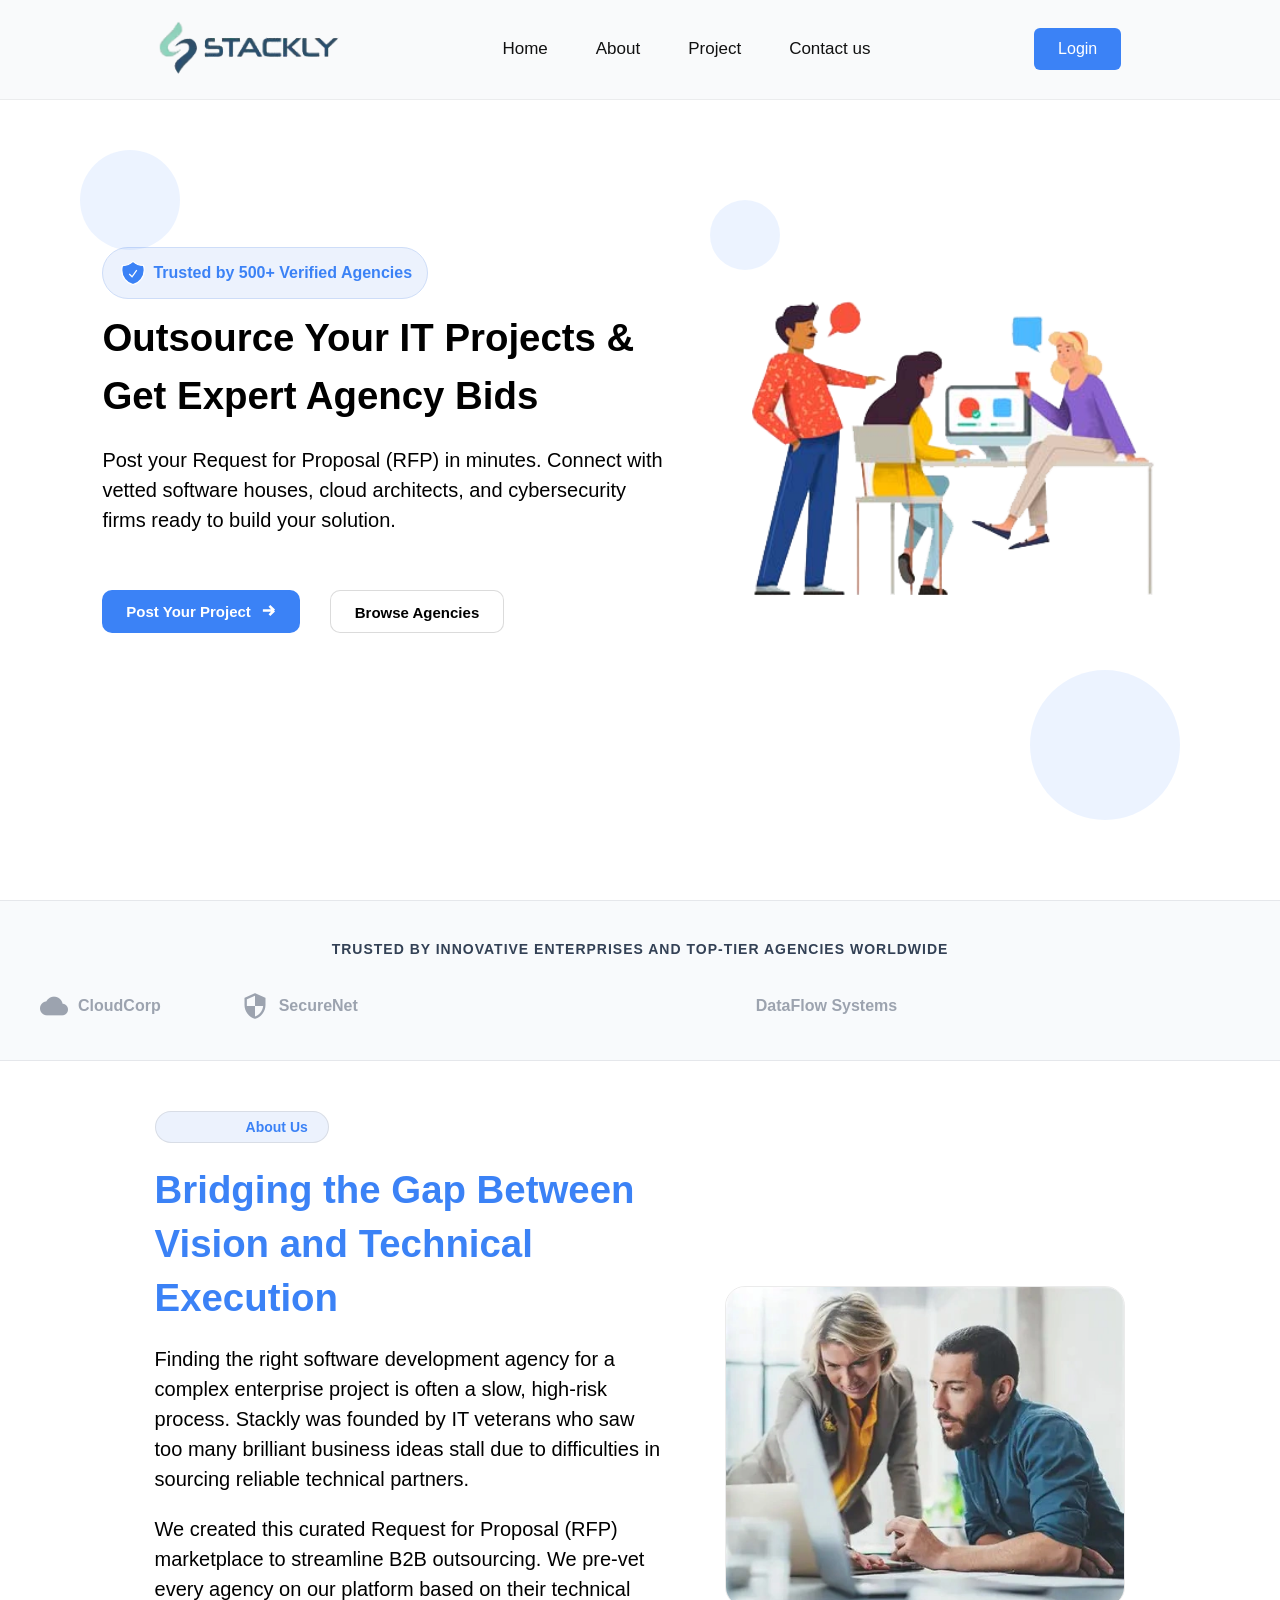
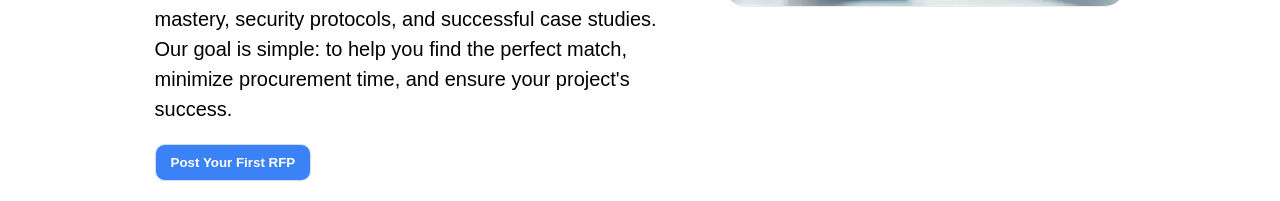
==== commit 9994c4d5: "about us page done" ====
--- a/index.html
+++ b/index.html
@@ -26,7 +26,7 @@
 
         <div class="menus">
             <a href="#home-page" class="menu">Home</a>
-            <a href="#about-page" class="menu">About</a>
+            <a href="#about-us" class="menu">About</a>
             <a href="#services-page" class="menu">Project</a>
             <a href="#contact" class="menu">Contact us</a>
         </div>
@@ -160,6 +160,31 @@
         </div>
     </section>
 
+    <section  id="about-us">
+    
+        <div class="part1">
+            <div class="about-haeder"> <span class="material-icons">circle</span>About Us</div>
+
+        <h1>
+            Bridging the Gap Between Vision and Technical Execution
+        </h1>
+
+        <p>
+            Finding the right software development agency for a complex enterprise project is often a slow, high-risk process. Stackly was founded by IT veterans who saw too many brilliant business ideas stall due to difficulties in sourcing reliable technical partners.
+        </p>
+
+        <p>
+            We created this curated Request for Proposal (RFP) marketplace to streamline B2B outsourcing. We pre-vet every agency on our platform based on their technical mastery, security protocols, and successful case studies. Our goal is simple: to help you find the perfect match, minimize procurement time, and ensure your project's success.
+        </p>
+
+        <a href="404.html"><button>Post Your First RFP</button></a>
+        </div>
+
+        <div class="part2"> 
+            <img src="./src/blog-img1.webp" alt="part2 image">
+        </div>
+
+    </section>
 
     <!-- <div id="about-page">
 
--- a/style.css
+++ b/style.css
@@ -441,6 +441,16 @@
     
 }
 
+@media (max-width:385px) {
+      .button1 h4{
+        font-size: clamp(8px,1.1vw,12px);
+    }
+
+     .button1 svg{
+        width: clamp(14px,1.7vw,20px);
+    }
+}
+
 
 
 /* -marquee-section */ 
@@ -526,8 +536,119 @@
     }
 }
 
-
-
+#about-us{
+    display: flex;
+    width: 100%;
+    margin: 20px auto;
+    gap: clamp(30px,4.6vw,60px);
+    justify-content: center;
+    margin-top:  50px;
+
+}
+
+.about-haeder{
+    display: flex;
+    align-items: center;
+    font-size: 14px;
+    color: #3B82F6;
+    font-weight: bold;
+    gap: 10px;
+    width: max-content;
+    padding: 7px 20px;
+    border: 1px solid rgba(128, 128, 128, 0.192);
+    border-radius: 40px;
+    background: #ECF2FD;
+}
+
+
+.about-haeder span{
+    font-size: 10px;
+}
+
+
+
+
+.part1{
+    display: flex;
+    flex-direction: column;
+    gap: 20px;
+    max-width: 40%;    
+}
+
+.part1 h1{
+    line-height: 1.4;
+    color: #3B82F6;
+    font-size: clamp(25px, 3vw, 45px);
+}
+
+.part1 p{
+    line-height: 1.5;
+      font-size: clamp(15px, 1.7vw, 20px);
+}
+
+.part1 button{
+    background: #3B82F6;
+    border: 1px solid #ceddf8;
+    padding: 10px 15px;
+    border-radius: 10px;
+    color: white;
+    font-weight: bold;
+}
+
+.part1 button:hover{
+    background-color: #3b83f6da;
+    transform: translatey(-2px);
+    box-shadow: 1px 5px 10px #3b83f656;
+}
+
+.part2{
+    display: flex;
+    flex-direction: column;
+    align-items: center;
+    justify-content: center;
+}
+
+.part2 img{
+    width: 400px;
+    border-radius: 20px;
+    border: 1px solid rgba(128, 128, 128, 0.158);
+}
+
+.part2 img:hover{
+    transition: 1s;
+    transform: translateY(-10px);
+}
+
+
+@media (max-width:850px) {
+    
+    #about-us{
+    display: flex;
+    flex-direction: column;
+    max-width: 100%;
+    align-items: center;
+    text-align: center;
+}
+
+.part1{
+    display: flex;
+    flex-direction: column;
+    gap: 20px;
+    max-width: 75%;    
+}
+
+
+.part2 img{
+    width: clamp(250px,33vw,400px);
+}
+
+
+.about-haeder{
+    margin: 20px auto;
+}
+
+
+}
 /* ========================== ABOUT PAGE ========================== */
 
 
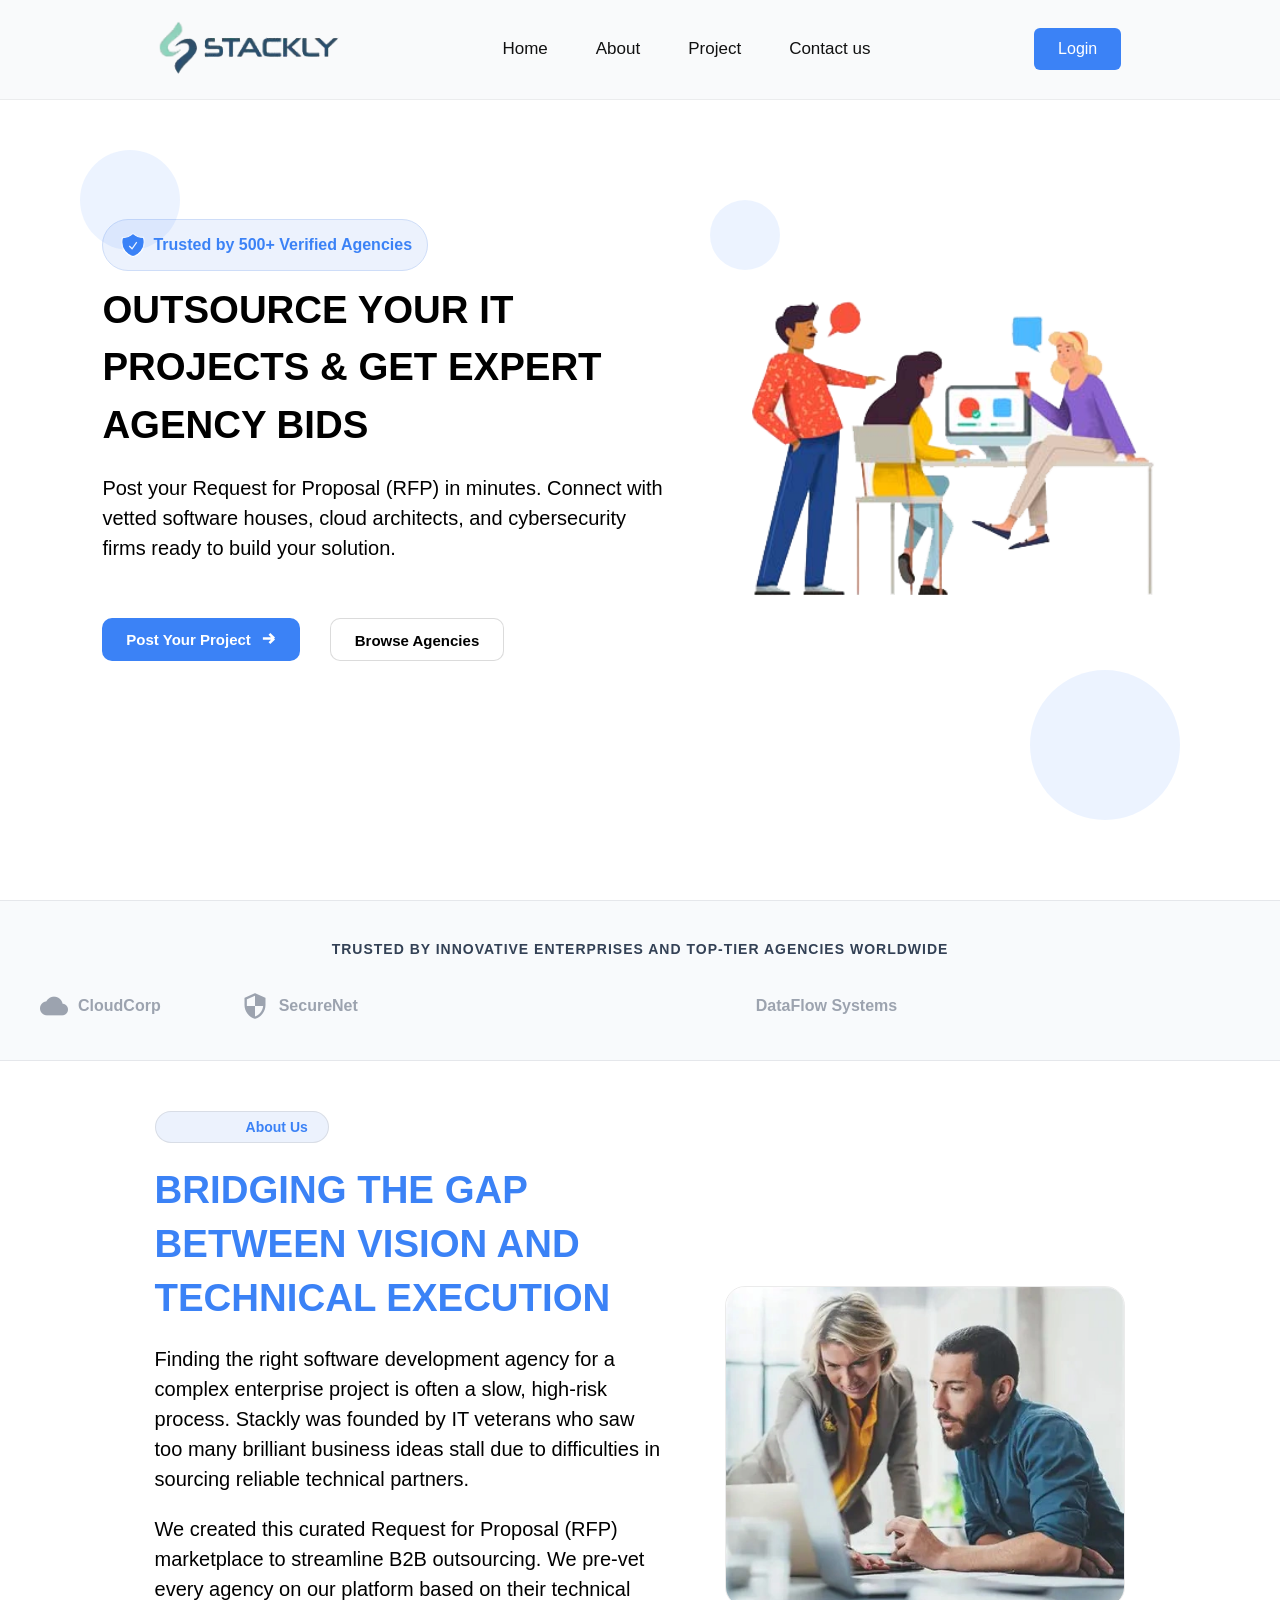
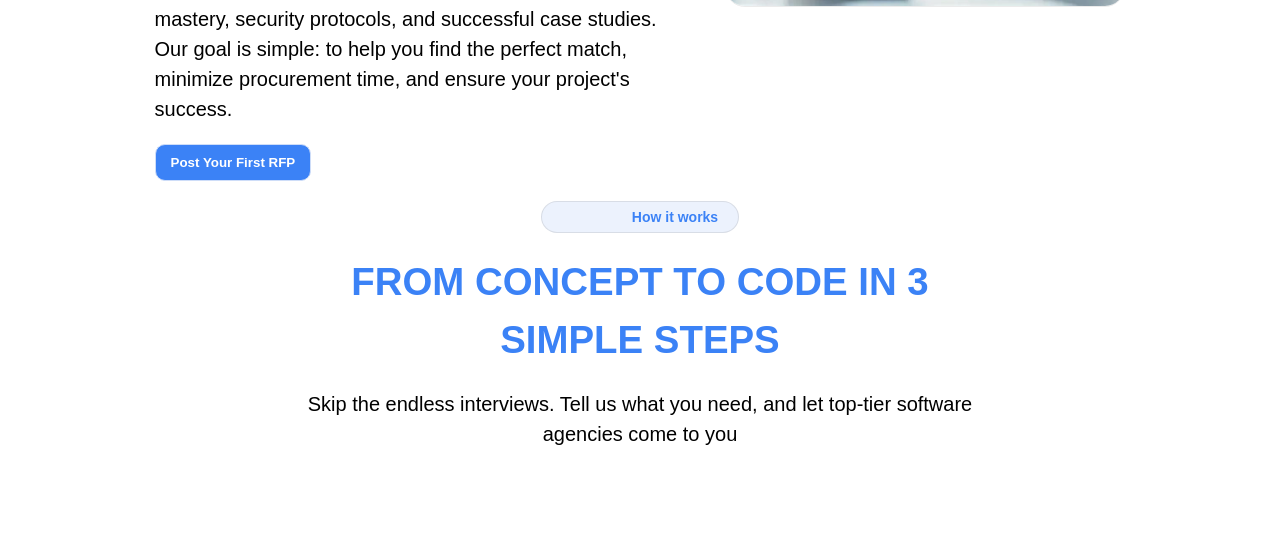
==== commit c22b6128: "work section completed" ====
--- a/index.html
+++ b/index.html
@@ -186,6 +186,24 @@
 
     </section>
 
+
+
+    <section class="works">
+
+         <div class="part2">
+            <div class="about-haeder"> <span class="material-icons">circle</span>How it works</div>
+        <h1>
+
+            <h1>
+                From Concept to code in 3 simple steps
+            </h1>
+
+            <p>Skip the endless interviews. Tell us what you need, and let top-tier software agencies come to you</p>
+    </section>
+
+
+
+    
     <!-- <div id="about-page">
 
         <div class="about-text">
--- a/style.css
+++ b/style.css
@@ -248,7 +248,7 @@
 .home-text h1 {
     font-size: clamp(25px, 3vw, 45px);
     line-height: 1.5;
-    
+    text-transform: uppercase !important;
     margin-bottom: 20px;
    
 }
@@ -578,6 +578,7 @@
 .part1 h1{
     line-height: 1.4;
     color: #3B82F6;
+    text-transform: uppercase;
     font-size: clamp(25px, 3vw, 45px);
 }
 
@@ -649,6 +650,41 @@
 
 
 }
+
+
+.works{
+    max-width: 50%;
+    display: flex;
+    align-items: center;
+    justify-content: center;
+    max-width: 55%;
+    margin: 20px auto;
+    text-align: center;
+}
+
+.works h1{
+    font-size: clamp(25px, 3vw, 45px);
+    line-height: 1.5;
+    text-transform: uppercase;
+    margin-bottom: 20px;
+    color: #3B82F6;
+}
+
+.works p {
+    font-size: clamp(15px, 1.7vw, 20px);
+    margin-bottom: 70px;
+    line-height: 1.5;
+}
+
+@media (max-width:620px) {
+    .works{
+    
+    max-width: 80%;
+    
+}
+
+}
+
 /* ========================== ABOUT PAGE ========================== */
 
 
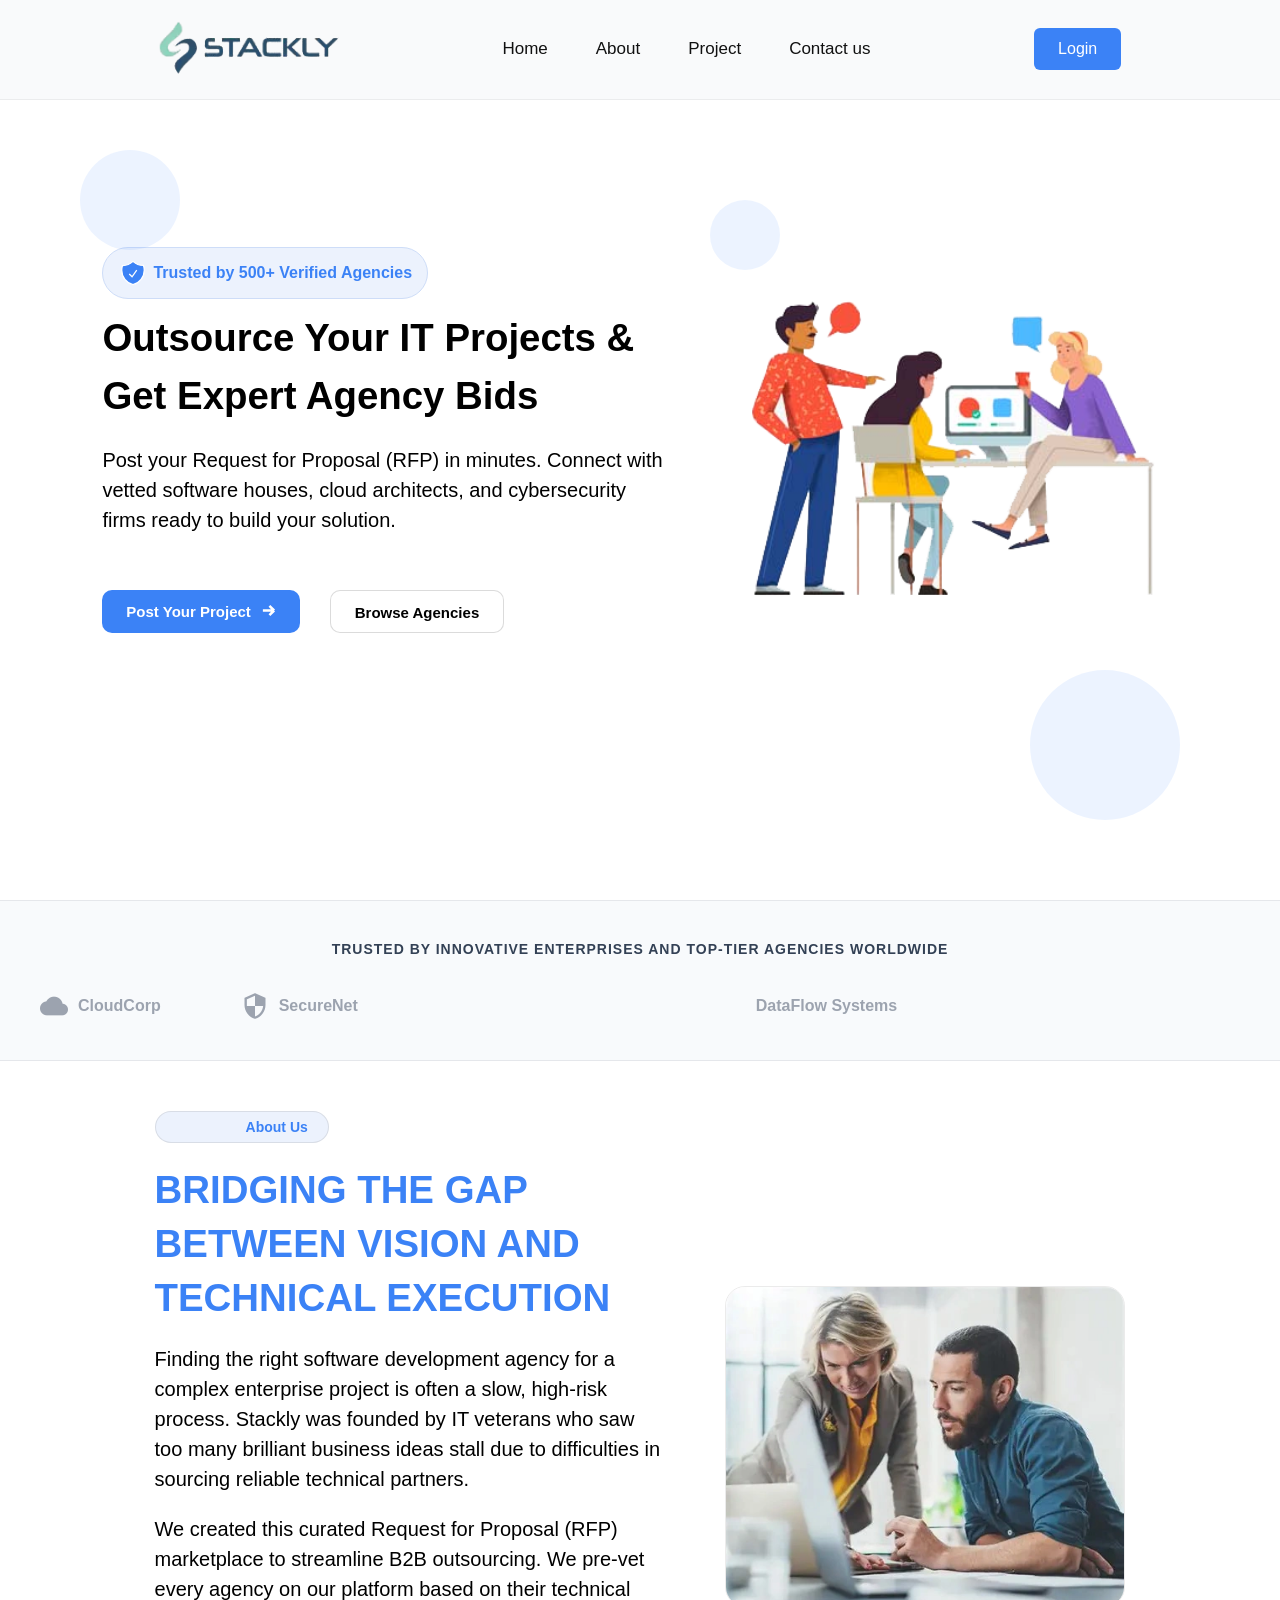
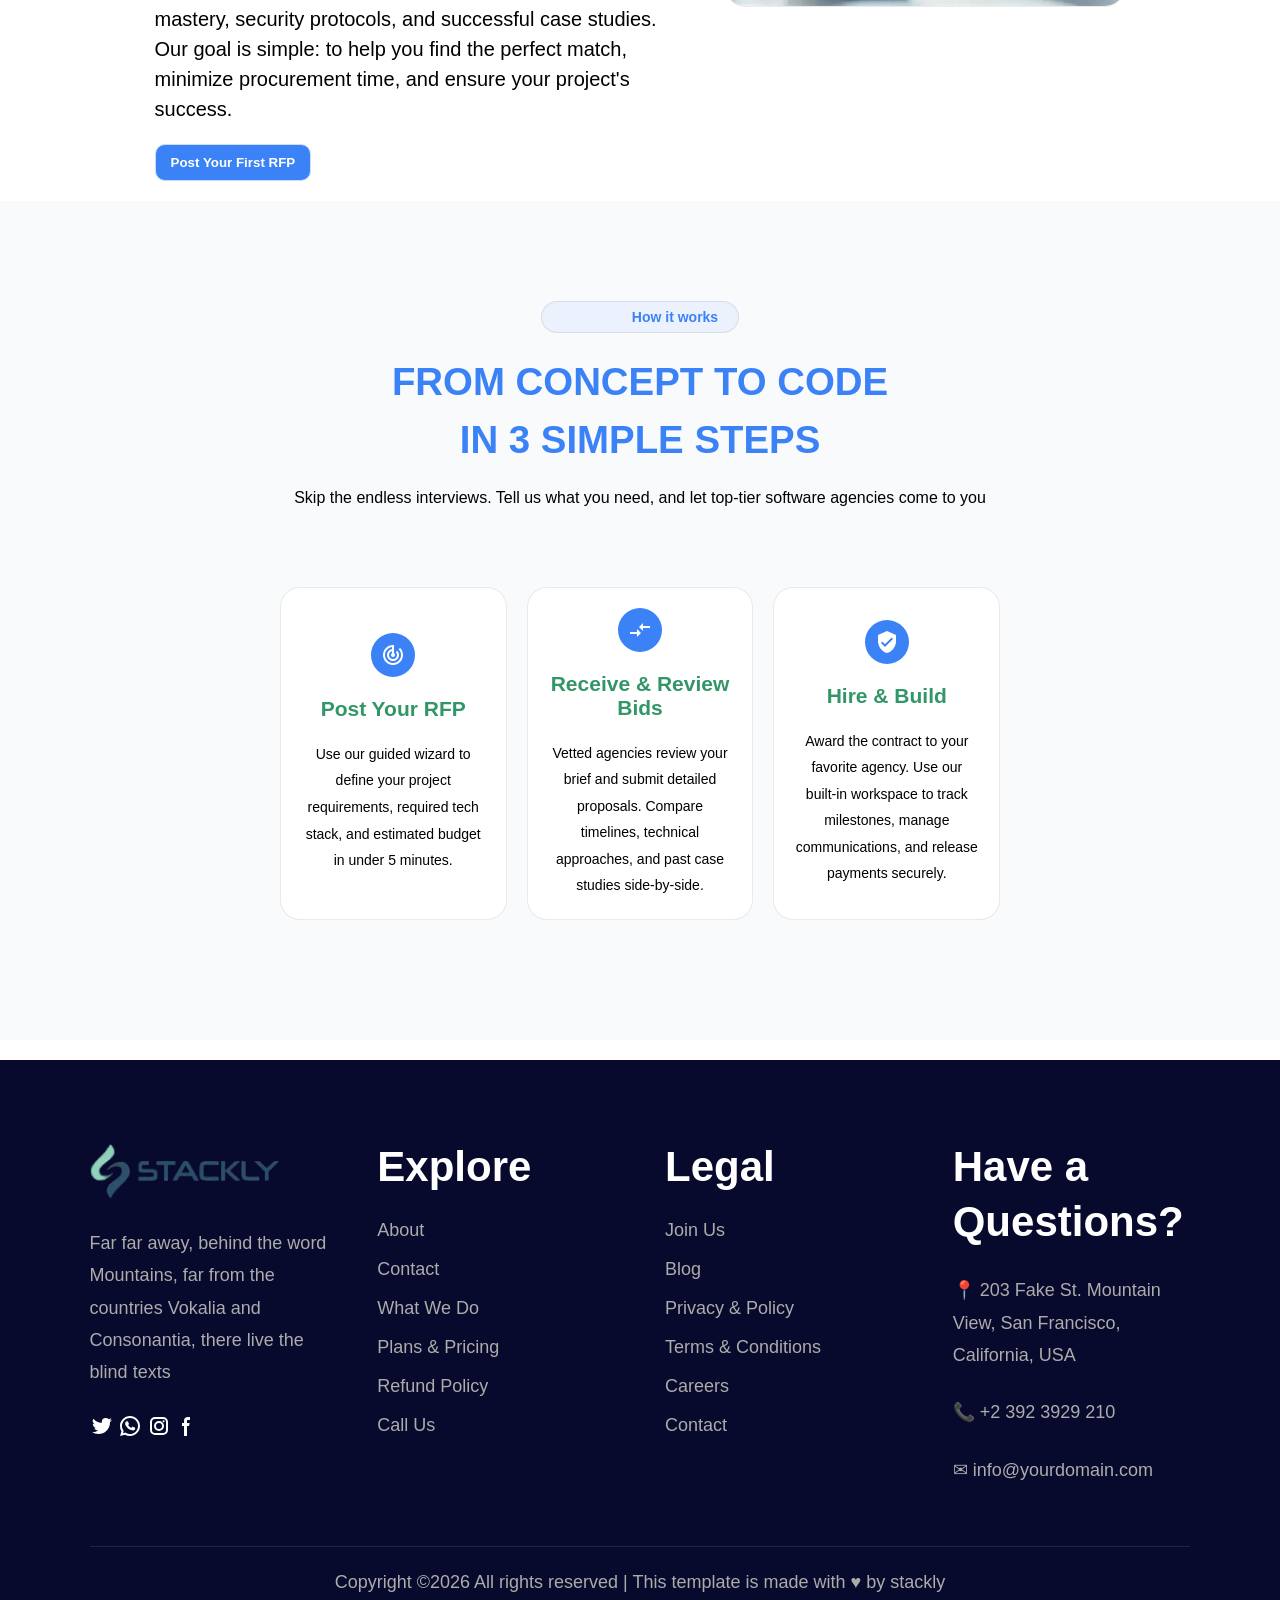
==== commit 0f1e8e14: "about page started" ====
--- a/index.html
+++ b/index.html
@@ -89,7 +89,7 @@
     <div class="circle c3"></div>
 
     </div>
-    
+
     <section class="marquee-section">
         <div class="marquee-header">
             <p>Trusted by innovative enterprises and top-tier agencies worldwide</p>
@@ -160,27 +160,32 @@
         </div>
     </section>
 
-    <section  id="about-us">
-    
+    <section id="about-us">
+
         <div class="part1">
             <div class="about-haeder"> <span class="material-icons">circle</span>About Us</div>
 
-        <h1>
-            Bridging the Gap Between Vision and Technical Execution
-        </h1>
-
-        <p>
-            Finding the right software development agency for a complex enterprise project is often a slow, high-risk process. Stackly was founded by IT veterans who saw too many brilliant business ideas stall due to difficulties in sourcing reliable technical partners.
-        </p>
-
-        <p>
-            We created this curated Request for Proposal (RFP) marketplace to streamline B2B outsourcing. We pre-vet every agency on our platform based on their technical mastery, security protocols, and successful case studies. Our goal is simple: to help you find the perfect match, minimize procurement time, and ensure your project's success.
-        </p>
-
-        <a href="404.html"><button>Post Your First RFP</button></a>
-        </div>
-
-        <div class="part2"> 
+            <h1>
+                Bridging the Gap Between Vision and Technical Execution
+            </h1>
+
+            <p>
+                Finding the right software development agency for a complex enterprise project is often a slow,
+                high-risk process. Stackly was founded by IT veterans who saw too many brilliant business ideas stall
+                due to difficulties in sourcing reliable technical partners.
+            </p>
+
+            <p>
+                We created this curated Request for Proposal (RFP) marketplace to streamline B2B outsourcing. We pre-vet
+                every agency on our platform based on their technical mastery, security protocols, and successful case
+                studies. Our goal is simple: to help you find the perfect match, minimize procurement time, and ensure
+                your project's success.
+            </p>
+
+            <a href="404.html"><button>Post Your First RFP</button></a>
+        </div>
+
+        <div class="part2">
             <img src="./src/blog-img1.webp" alt="part2 image">
         </div>
 
@@ -190,20 +195,50 @@
 
     <section class="works">
 
-         <div class="part2">
-            <div class="about-haeder"> <span class="material-icons">circle</span>How it works</div>
-        <h1>
-
-            <h1>
-                From Concept to code in 3 simple steps
-            </h1>
-
-            <p>Skip the endless interviews. Tell us what you need, and let top-tier software agencies come to you</p>
+        <div>
+            <div class="part2">
+                <div class="about-haeder"> <span class="material-icons">circle</span>How it works</div>
+                <h1>
+
+                    <h1>
+                        From Concept to code in 3 simple steps
+                    </h1>
+
+                    <p class="wrkp">Skip the endless interviews. Tell us what you need, and let top-tier software agencies come to
+                        you</p>
+
+            </div>
+
+            <div class="subwork">
+
+                <div>
+                    <span class="material-icons">track_changes</span>
+                  
+                    <h4>Post  Your RFP</h4>
+                    
+                    <p>Use our guided wizard to define your project requirements, required tech stack, and estimated budget in under 5 minutes.</p>
+                </div>
+
+
+                <div>
+                      <span class="material-icons">compare_arrows</span>
+                    <h4>Receive & Review Bids</h4>             
+                    <p>Vetted agencies review your brief and submit detailed proposals. Compare timelines, technical approaches, and past case studies side-by-side.</p>
+                </div>
+
+
+                <div>
+                    <span class="material-icons">verified_user</span>
+                    <h4>Hire & Build</h4>
+                    <p>Award the contract to your favorite agency. Use our built-in workspace to track milestones, manage communications, and release payments securely.</p>
+                </div>
+            </div>
+
     </section>
 
 
 
-    
+
     <!-- <div id="about-page">
 
         <div class="about-text">
@@ -429,7 +464,7 @@
     </div> -->
 
 
-    <!-- <footer id="footer">
+    <footer id="footer">
 
         <div class="footer-container">
 
@@ -437,7 +472,7 @@
             <div class="sec1">
                 <img src="src/logo.webp" alt="logo">
 
-                <p>Far far away, behind the word
+                <p class="sec1p">Far far away, behind the word
                     Mountains, far from the countries Vokalia and Consonantia,
                     there live the blind texts
                 </p>
@@ -531,7 +566,7 @@
 
 
 
-    </footer> -->
+    </footer>
 
 
 
--- a/style.css
+++ b/style.css
@@ -13,6 +13,11 @@
     font-family: Arial, Helvetica, sans-serif;
     background: #fff;
 }
+
+
+   
+
+
 
 #Navigation {
 
@@ -248,7 +253,6 @@
 .home-text h1 {
     font-size: clamp(25px, 3vw, 45px);
     line-height: 1.5;
-    text-transform: uppercase !important;
     margin-bottom: 20px;
    
 }
@@ -644,6 +648,10 @@
 }
 
 
+.part2 h1{
+    max-width: 80% !important;
+}
+
 .about-haeder{
     margin: 20px auto;
 }
@@ -651,15 +659,16 @@
 
 }
 
-
+/* wroks section */
 .works{
-    max-width: 50%;
+    
     display: flex;
     align-items: center;
     justify-content: center;
-    max-width: 55%;
     margin: 20px auto;
     text-align: center;
+    background: #F9FAFB;
+    padding: 100px;
 }
 
 .works h1{
@@ -668,12 +677,14 @@
     text-transform: uppercase;
     margin-bottom: 20px;
     color: #3B82F6;
-}
-
-.works p {
+    max-width: 50%;
+}
+
+.wrkp p {
     font-size: clamp(15px, 1.7vw, 20px);
     margin-bottom: 70px;
     line-height: 1.5;
+    max-width: 50%;
 }
 
 @media (max-width:620px) {
@@ -684,6 +695,106 @@
 }
 
 }
+
+.subwork{
+    display: flex;
+    max-width: 70%;
+    margin: 20px auto;
+    text-align: center;
+    justify-content: center;
+    margin-top: 80px;
+    gap: 20px;
+    
+}
+
+.subwork div{
+    display: flex;
+    flex-direction: column;
+    gap: 20px;
+    max-width: 30%;
+    border: 1px solid rgba(128, 128, 128, 0.164);
+    padding: 20px;
+    border-radius: 20px;
+    justify-content: center;
+    align-items: center;
+    background: white;
+    flex-wrap: wrap;
+     transition: 1s;
+}
+
+.subwork p{
+    font-size: 14px;
+    line-height: 1.9;
+}
+
+ .subwork h4{
+    color: #339668;
+    font-size: 21px;
+ }
+
+ .subwork span{
+    background: #3B82F6;
+    border-radius: 50%;
+    width: fit-content;
+    padding: 10px;
+    color: white;
+ }
+
+ .subwork div:hover{
+    transition: 1s;
+   border-color: #3B82F6;
+   box-shadow: 2px 2px 10px #1084f734;
+   transform: translateY(-5px);
+}
+
+ .subwork span:hover{
+    transition: 2s;
+    transform: rotate(360deg);
+ }
+
+
+ @media (max-width:860px) {
+
+       .subwork{
+        display: grid;
+        grid-template-columns: repeat(auto-fit,minmax(300px,1fr));
+        justify-content: center;
+        align-content: center;
+        margin: 20px auto;
+       }
+
+       .subwork div{
+        max-width: 100%;
+}
+
+
+ }
+
+ @media (max-width:425px) {
+
+    .part2 h1{
+        font-size: clamp(15px,2.vw,25px);
+    }
+
+    .part2 p{
+        font-size: 13px;
+        line-height: 1.5;
+        max-width: 80%;
+
+    }
+
+    .subwork{
+
+    }
+    .subwork div{
+    display: flex;
+    max-width: 70%;
+    margin: 20px auto;
+    text-align: center;
+    justify-content: center;
+
+    }
+ }
 
 /* ========================== ABOUT PAGE ========================== */
 
@@ -1433,7 +1544,7 @@
 }
 */
  /* ==========================Footer========================== */
-/* 
+
 #footer{
     width: 100%;
     background: rgb(7,10,44);
@@ -1528,6 +1639,20 @@
     text-decoration: none;
 }
 
+.sec1p{
+    color: rgb(173,171,171);
+}
+
+.sec1p:hover{
+    color: rgb(255, 255, 255);
+     padding-left: 2px;
+}
+
+.contact-item:hover{
+     color: rgb(255, 255, 255);
+     padding-left: 2px;
+}
+
 @media (max-width: 1100px){
 
 .footer-container{
@@ -1620,4 +1745,4 @@
     grid-template-columns: 250px;
 }
 
-} */+}
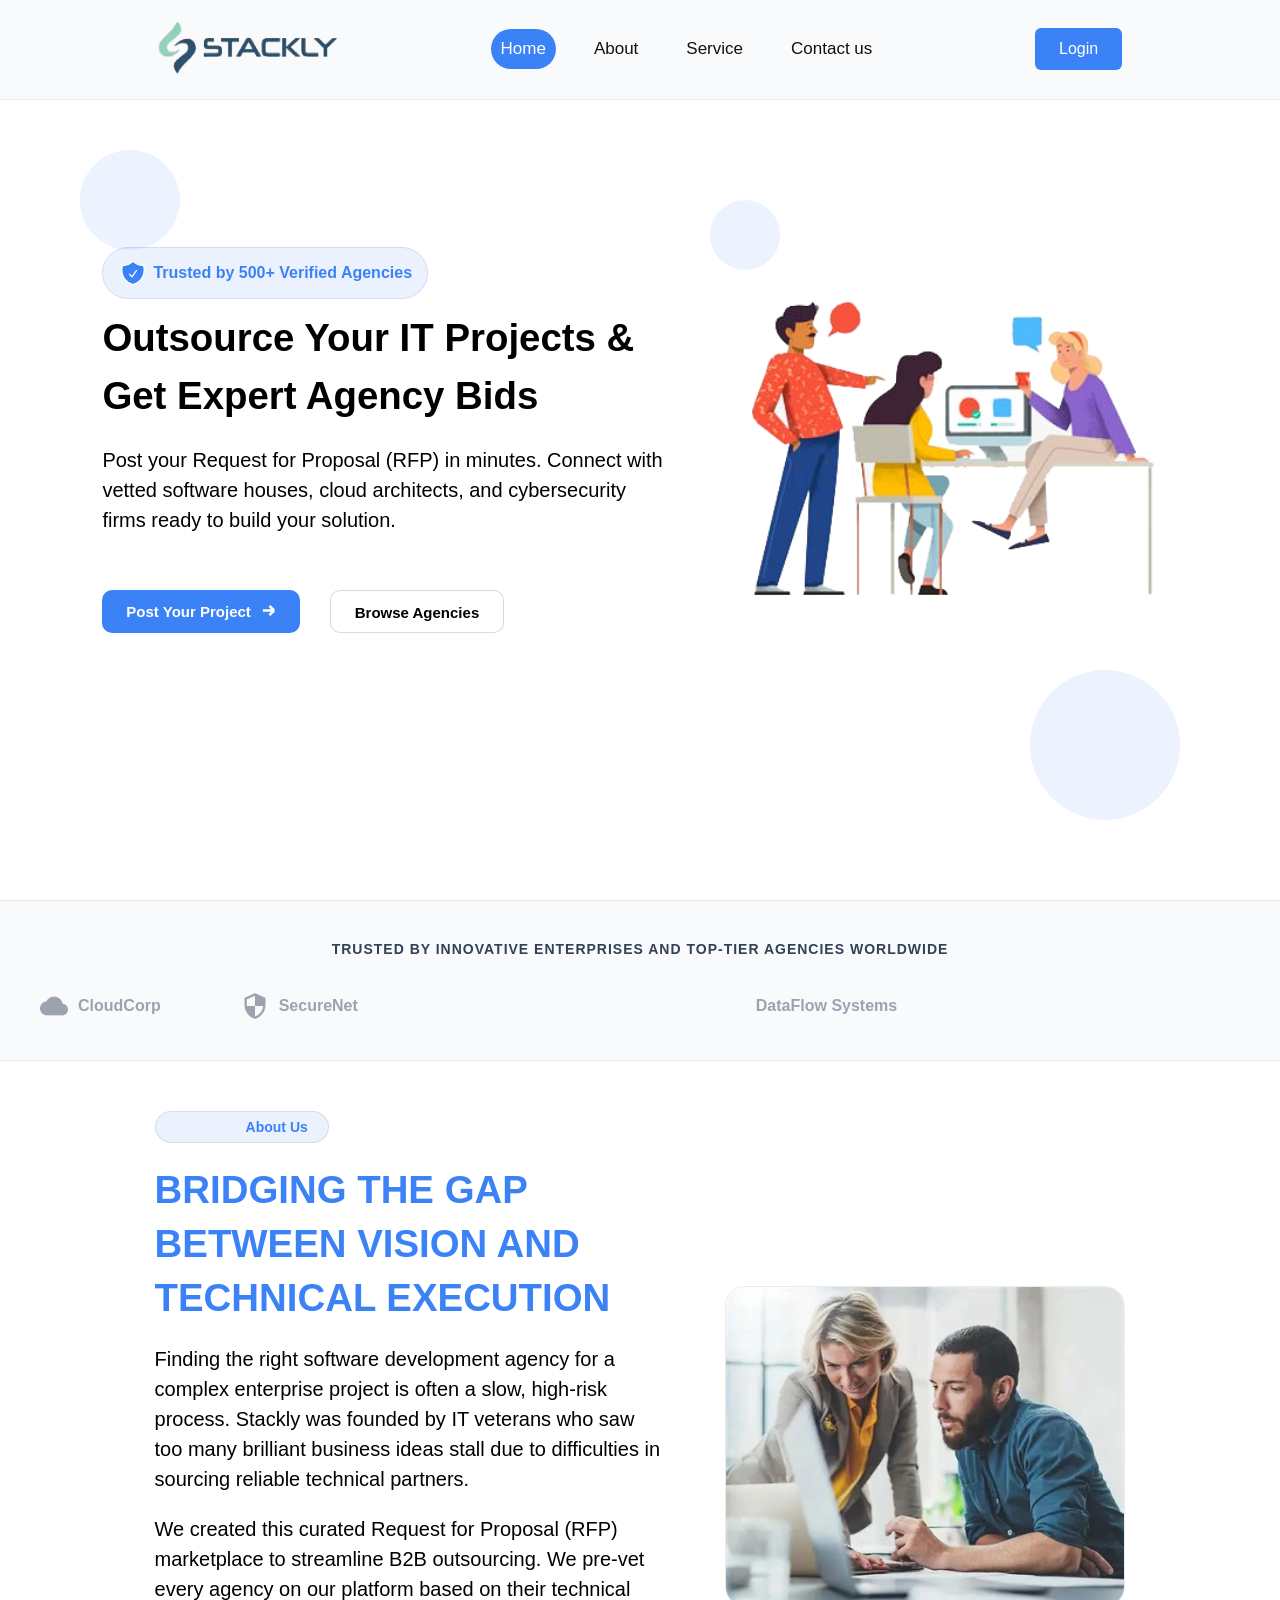
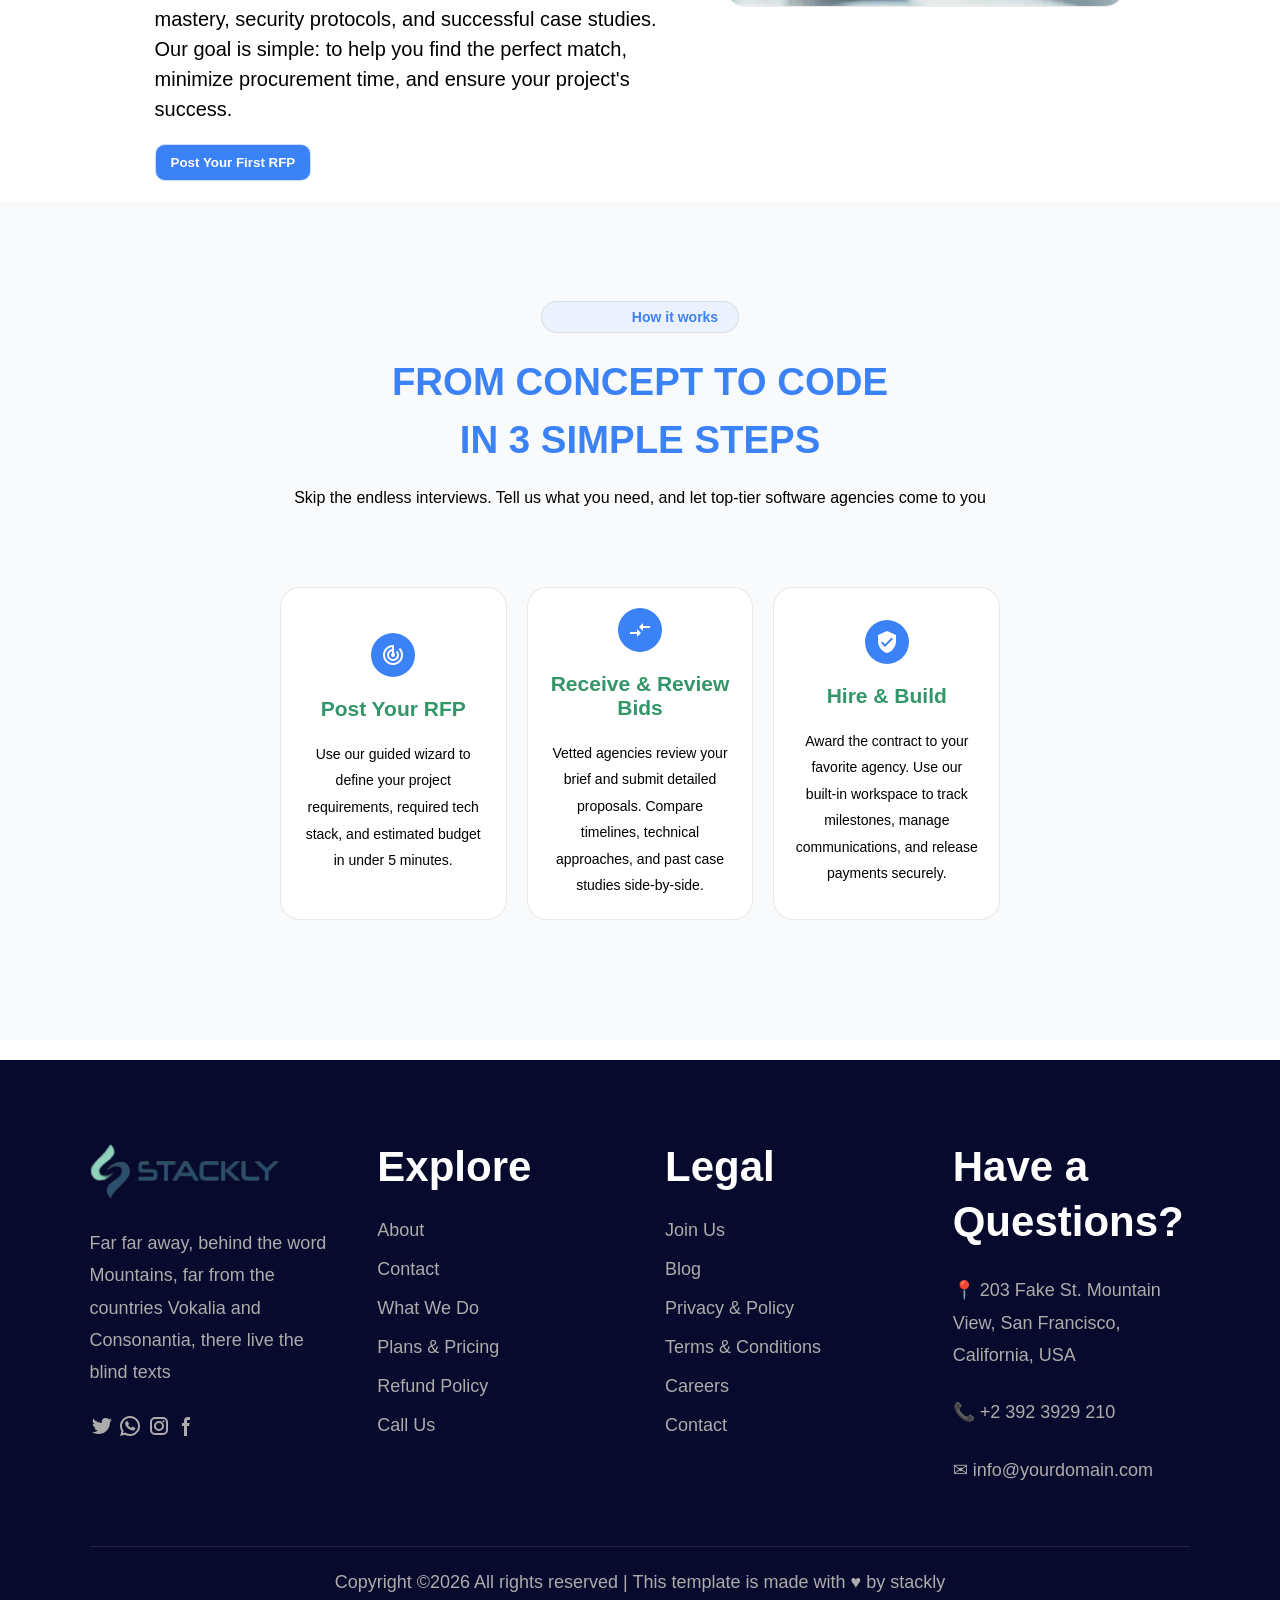
==== commit 338fdffa: "nav bar ereror fixed" ====
--- a/index.html
+++ b/index.html
@@ -25,14 +25,16 @@
         </div>
 
         <div class="menus">
-            <a href="#home-page" class="menu">Home</a>
-            <a href="#about-us" class="menu">About</a>
-            <a href="#services-page" class="menu">Project</a>
-            <a href="#contact" class="menu">Contact us</a>
+             <a href="index.html" class="menu">Home</a>
+            <a href="about.html" class="menu">About</a>
+            <a href="project.html" class="menu">Service</a>
+            <a href="contact.html" class="menu">Contact us</a>
         </div>
 
         <div class="loginbtn">
-            <a href="login.html">Login</a>
+        
+                <a href="login.html">Login</a>
+    
         </div>
 
     </nav>
@@ -239,42 +241,8 @@
 
 
 
-    <!-- <div id="about-page">
-
-        <div class="about-text">
-            <h1>More then <span>35+ </span>years we provides <span>IT Soluction</span> </h1>
-            <p>Far far away, behind the word mountains, far from the countries Vokalia and Consonatia</p>
-        </div>
-
-        <div id="about-main">
-            <div class="abt-features">
-                <svg xmlns="http://www.w3.org/2000/svg" viewBox="0 0 640 640">
-                    <path
-                        d="M380.8 96C372.7 110.1 368 126.5 368 144L368 160L96 160L96 384L368 384L368 448L96 448C60.7 448 32 419.3 32 384L32 160C32 124.7 60.7 96 96 96L380.8 96zM368 496C368 513.5 372.7 529.9 380.8 544L152 544C138.7 544 128 533.3 128 520C128 506.7 138.7 496 152 496L368 496zM464 96L560 96C586.5 96 608 117.5 608 144L608 496C608 522.5 586.5 544 560 544L464 544C437.5 544 416 522.5 416 496L416 144C416 117.5 437.5 96 464 96zM488 160C474.7 160 464 170.7 464 184C464 197.3 474.7 208 488 208L536 208C549.3 208 560 197.3 560 184C560 170.7 549.3 160 536 160L488 160zM488 256C474.7 256 464 266.7 464 280C464 293.3 474.7 304 488 304L536 304C549.3 304 560 293.3 560 280C560 266.7 549.3 256 536 256L488 256zM544 400C544 382.3 529.7 368 512 368C494.3 368 480 382.3 480 400C480 417.7 494.3 432 512 432C529.7 432 544 417.7 544 400z" />
-                </svg>
-                <h2>Web Development</h2>
-                <p>Far far away, behind the word mountains, far from the countries voklia and Consonatia</p>
-            </div>
-
-            <div class="about-img">
-                <img src="src/about-img.webp" alt="about img">
-            </div>
-
-            <div class="abt-features">
-                <svg xmlns="http://www.w3.org/2000/svg" viewBox="0 0 640 640">
-                    <path
-                        d="M64 128C64 92.7 92.7 64 128 64L384 64C419.3 64 448 92.7 448 128L448 249.3C401.1 268.3 368 314.3 368 368L368 392.4C348.4 410 336 435.5 336 463.9L336 559.9C336 565.4 336.5 570.8 337.3 576L128 576C92.7 576 64 547.3 64 512L64 128zM208 448L208 528L288 528L288 463.9C288 450.2 289.9 436.9 293.5 424.3C287.8 419.1 280.3 416 272 416L240 416C222.3 416 208 430.3 208 448zM339 288.3C338 288.1 337 288 336 288L304 288C295.2 288 288 295.2 288 304L288 336C288 344.8 295.2 352 304 352L320.7 352C322.8 329.2 329.1 307.7 339 288.3zM176 160C167.2 160 160 167.2 160 176L160 208C160 216.8 167.2 224 176 224L208 224C216.8 224 224 216.8 224 208L224 176C224 167.2 216.8 160 208 160L176 160zM288 176L288 208C288 216.8 295.2 224 304 224L336 224C344.8 224 352 216.8 352 208L352 176C352 167.2 344.8 160 336 160L304 160C295.2 160 288 167.2 288 176zM176 288C167.2 288 160 295.2 160 304L160 336C160 344.8 167.2 352 176 352L208 352C216.8 352 224 344.8 224 336L224 304C224 295.2 216.8 288 208 288L176 288zM528 368.1C528 350.4 513.7 336.1 496 336.1C478.3 336.1 464 350.4 464 368.1L464 416L528 416L528 368.1zM384 464C384 443.1 397.4 425.3 416 418.7L416 368.1C416 323.9 451.8 288.1 496 288.1C540.2 288.1 576 323.9 576 368.1L576 418.7C594.6 425.3 608 443.1 608 464L608 560C608 586.5 586.5 608 560 608L432 608C405.5 608 384 586.5 384 560L384 464z" />
-                </svg>
-                <h2>Server Security</h2>
-                <p>Far far away, behind the word mountains, far from the countries voklia and Consonatia</p>
-            </div>
-
-        </div>
-
-    </div>
-
-
-
+  
+  <!-- 
     <div id="about2">
 
         <div class="consult-image">
--- a/style.css
+++ b/style.css
@@ -63,6 +63,13 @@
     
 }
 
+
+.menu.active{
+    background:#3B82F6;
+    color:#fff;
+    border-radius:30px;
+}
+
 .menus a:hover{
     color: white !important;
     background: #3B82F6 !important;
@@ -128,6 +135,7 @@
         padding: 14px 16px;
         gap: 12px;
         align-items: center;
+        justify-content: space-between;
     }
 
     #Navigation img {
@@ -140,17 +148,17 @@
 
     #Navigation div:last-child {
         order: 2;
-        width: auto;
+        width: 100%;
         margin-top: 0;
-        margin-left: auto;
-    }
+    }
+
+
 
     #Navigation div:last-child a {
         padding: 10px 18px;
         font-size: 15px;
         white-space: nowrap;
     }
-
 
     .menu-toggle {
         display: block;
@@ -159,6 +167,8 @@
         font-size: 28px;
        
 }
+
+
 
  .menus {
         display: none;
@@ -171,14 +181,45 @@
         padding: 20px 0;
         text-align: center;
         border-radius: 10px;
-        box-shadow: 0 10px 20px rgba(0, 0, 0, .08);
+       
     }
 
     .menus.show {
         display: flex;
     } 
-    }
-
+
+    .menus.show + .loginbtn{
+        display:flex;
+        position:absolute;
+        top:320px; 
+        left:50%;
+        transform:translateX(-50%);
+        z-index:1000;
+    }
+
+    .loginbtn{
+        display:none;
+        text-align: center;
+         background: white;
+         justify-content: center;
+         padding-bottom: 20px;
+    }
+
+
+    .loginbtn a{
+         max-width: 100%;
+        padding:12px 24px;
+        background:#3B82F6;
+        color:#fff;
+        border-radius:6px;
+        text-decoration:none;
+    }
+
+    }
+
+    
+
+    
 
 @media(max-width:480px) {
 
@@ -199,12 +240,13 @@
         font-size: 15px;
     }
 
-    #Navigation div:last-child a {
+    /* #Navigation div:last-child a {
         width: 100%;
         max-width: 220px;
-    }
-
-}
+    } */
+
+}
+
 
 /* ===========home page================ */
 
@@ -783,9 +825,6 @@
 
     }
 
-    .subwork{
-
-    }
     .subwork div{
     display: flex;
     max-width: 70%;
@@ -1611,7 +1650,7 @@
 .fsvg{
     width: 24px;
     height: 24px;
-    color: #fff;
+    color: rgb(173,171,171);
     cursor: pointer;
     transition: 0.3s;
 }
@@ -1725,6 +1764,8 @@
 
     .footer-container{
     grid-template-columns: 300px;
+    /* justify-content: center;
+    text-align: center; */
    
     
 }
@@ -1745,4 +1786,6 @@
     grid-template-columns: 250px;
 }
 
-}+}
+
+
